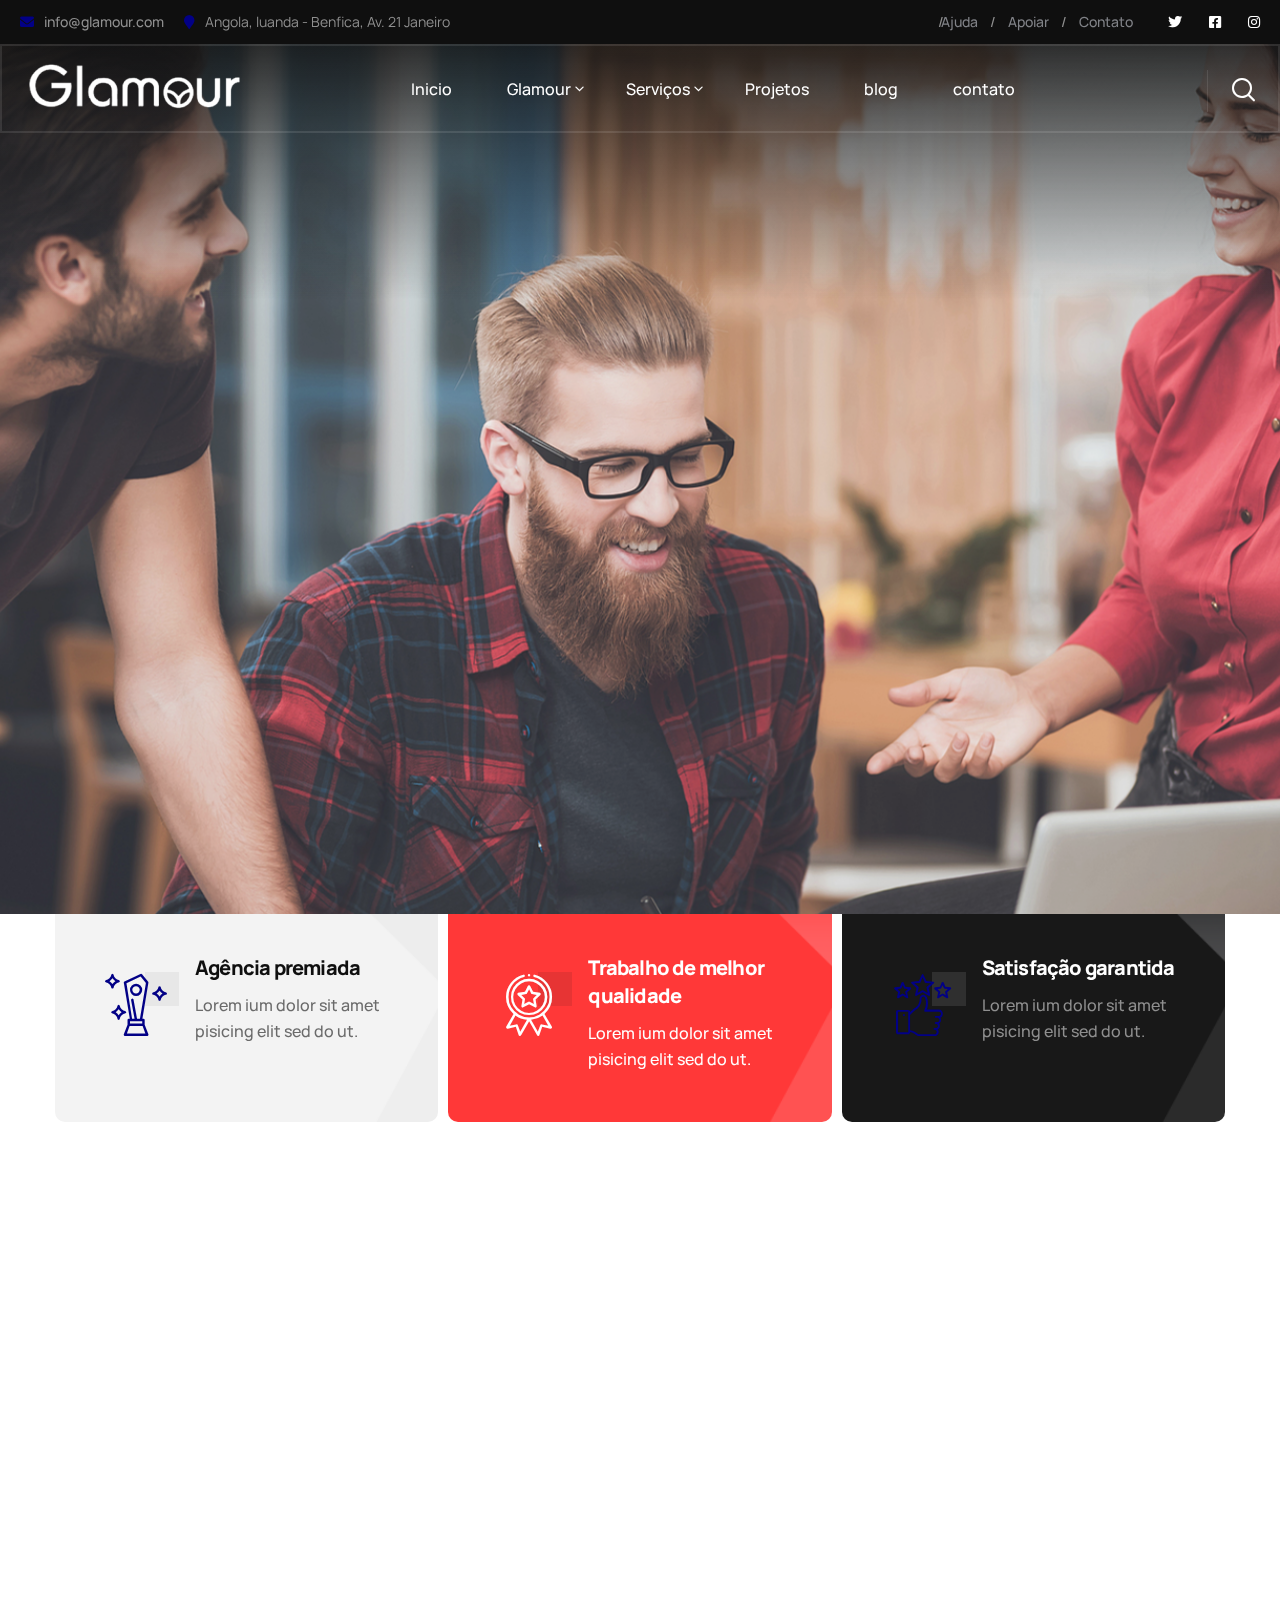
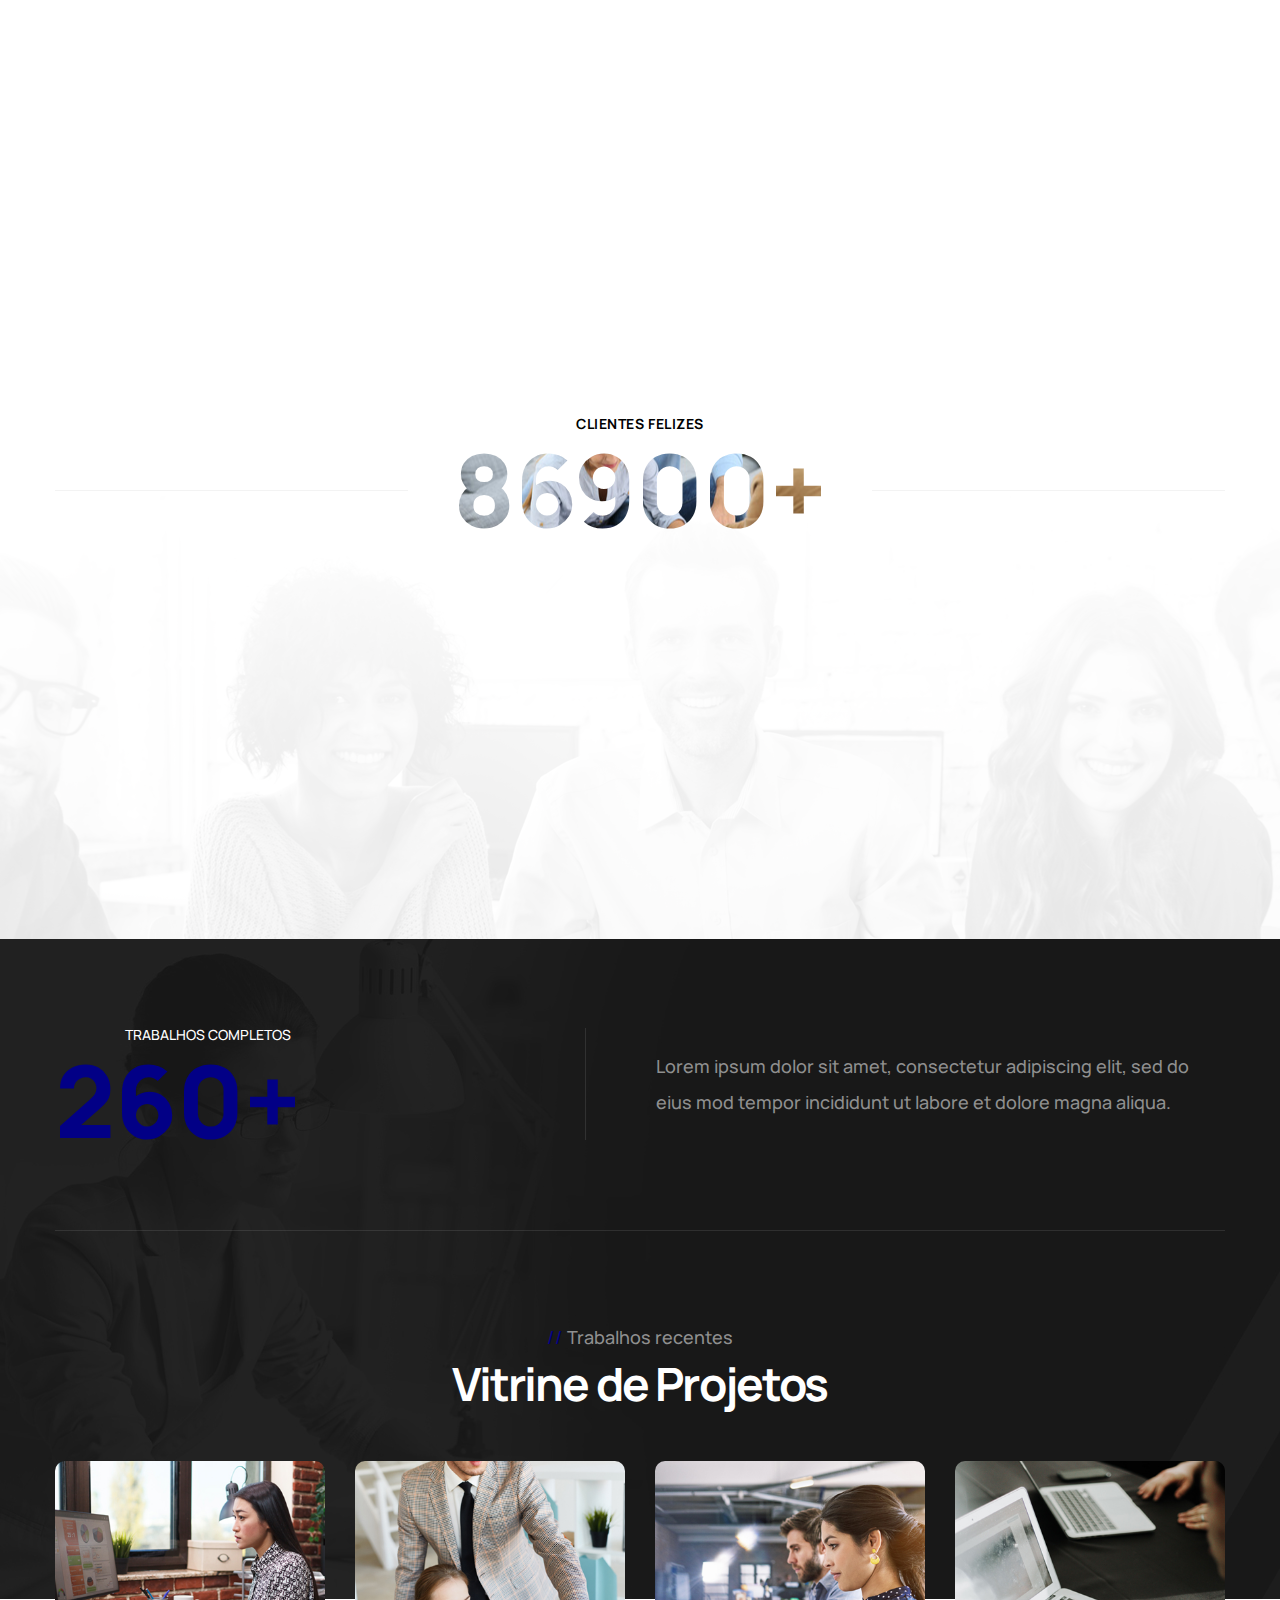
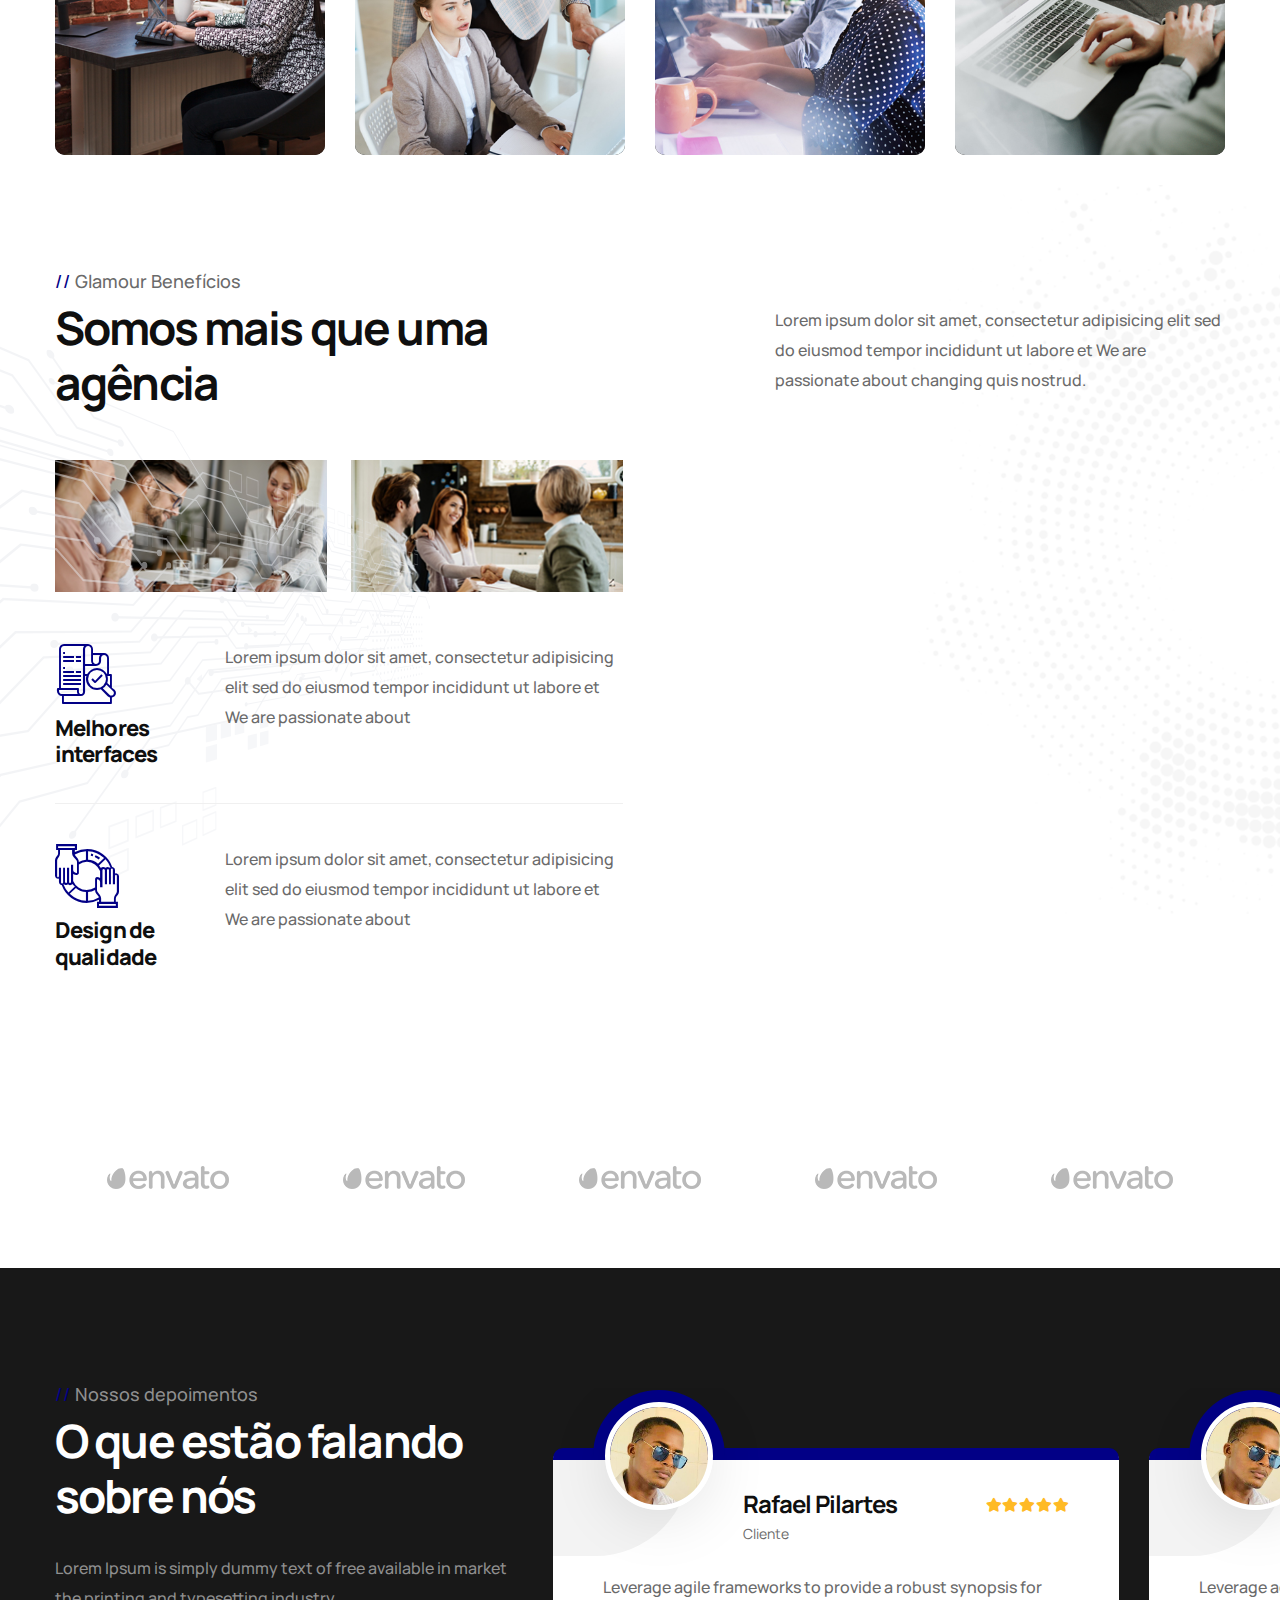
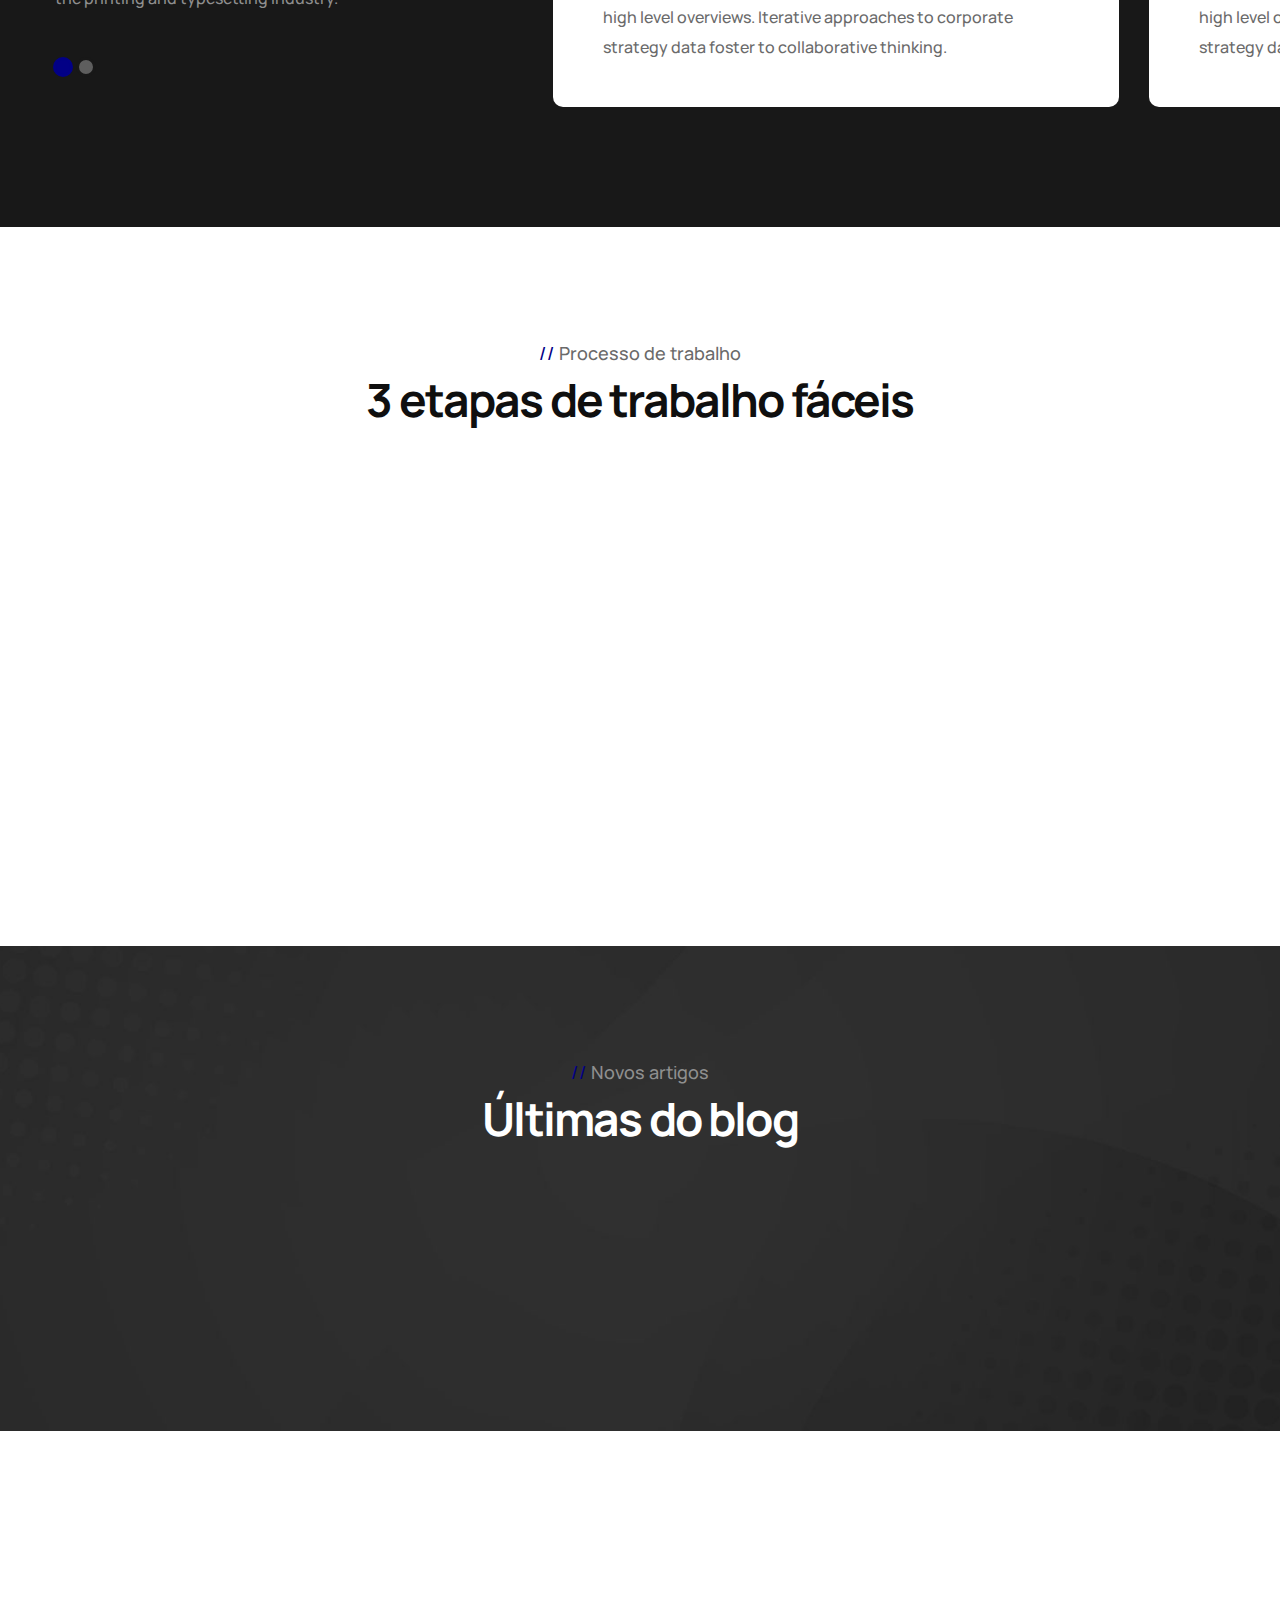
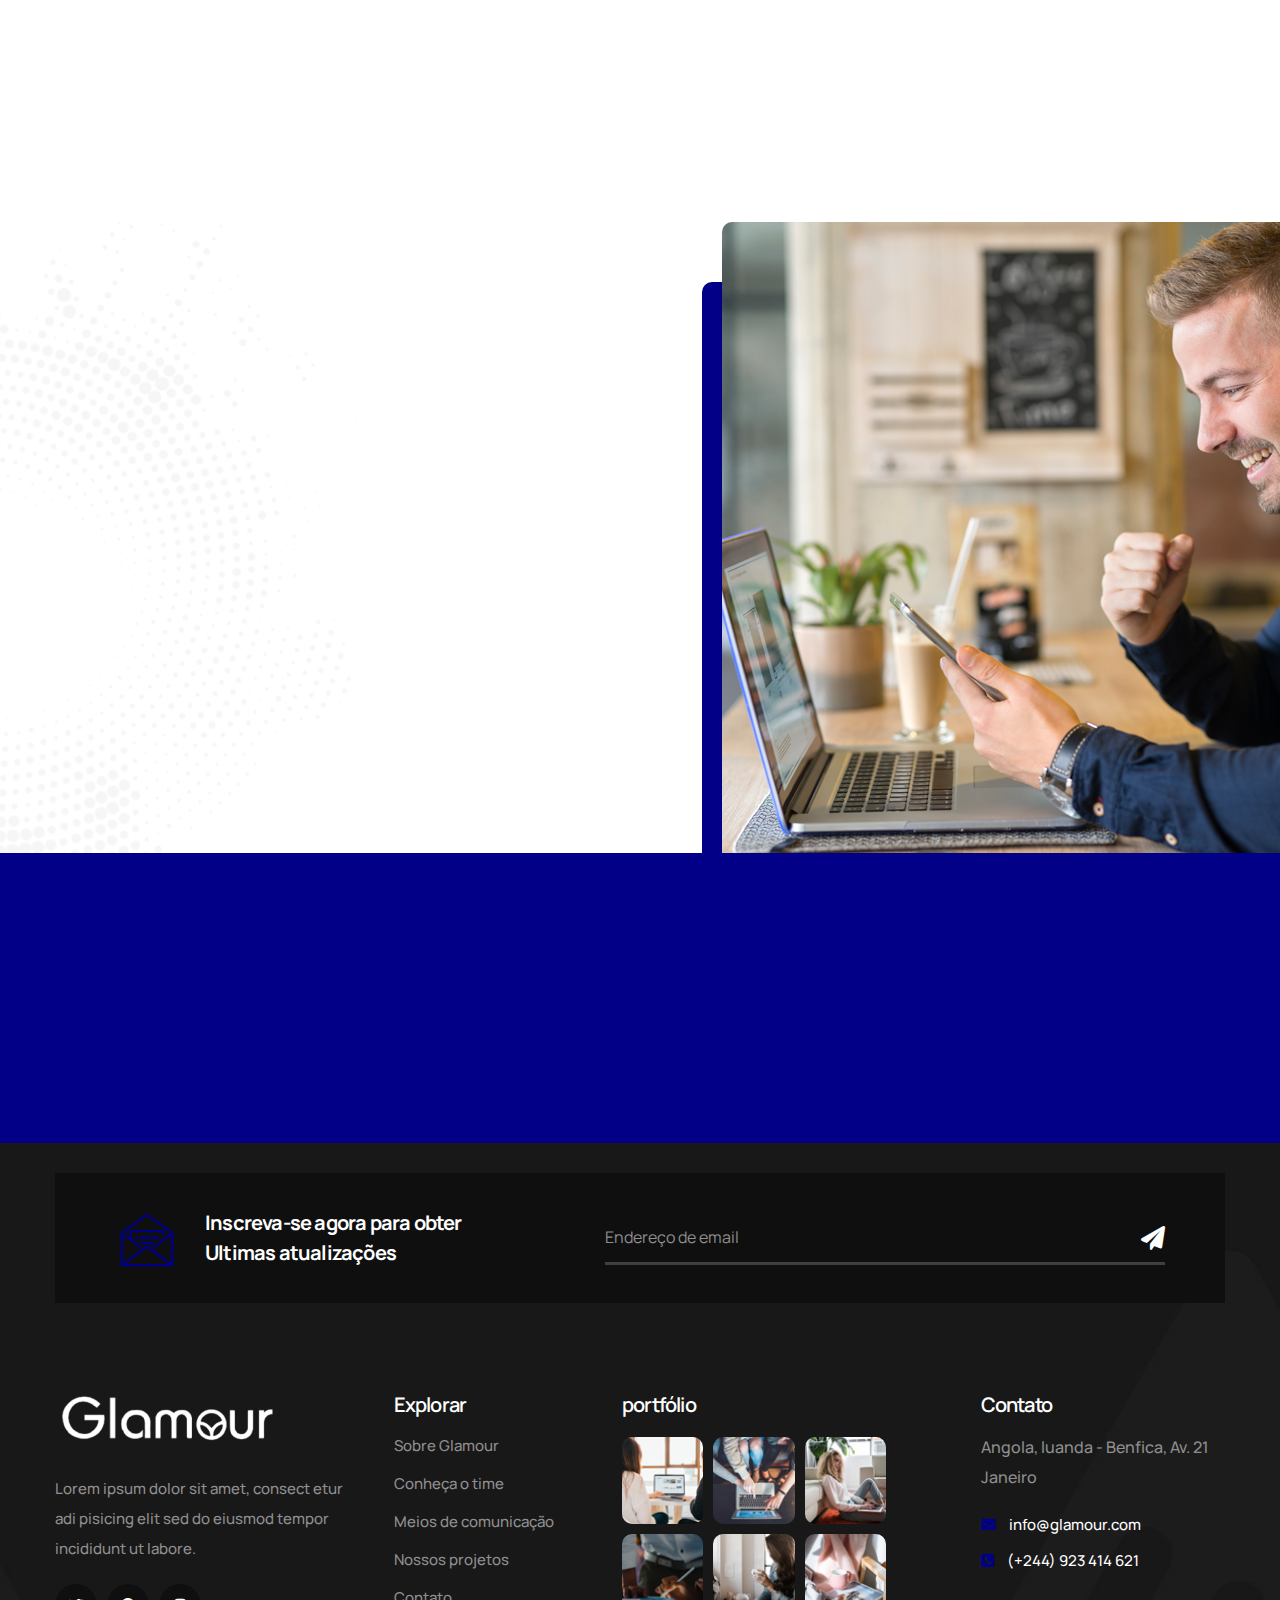
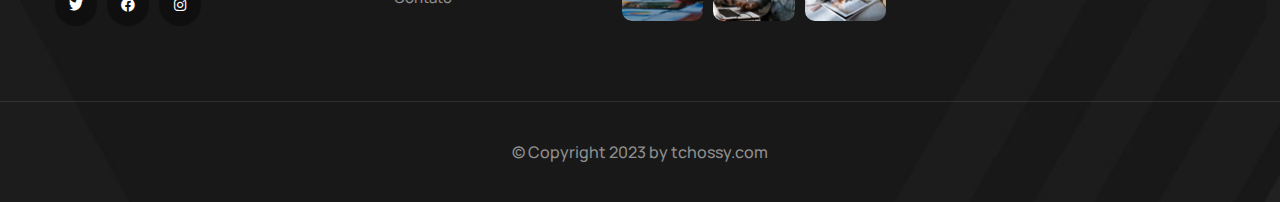
==== index.html @ ac4ac004 "first commit" ====
<!DOCTYPE html>
<html lang="pt-br">
  <head>
    <meta charset="utf-8" />
    <meta name="keywords" content="Glamour, Tchossy, Tchossy Solution" />
    <meta name="description" content="Glamour Comercial" />
    <meta name="author" content="https://www.tchossy.com/" />
    <title>Glamour</title>
    <!-- Stylesheets -->
    <link href="css/bootstrap.min.css" rel="stylesheet" />
    <link
      href="plugins/revolution/css/settings.css"
      rel="stylesheet"
      type="text/css"
    />
    <!-- REVOLUTION SETTINGS STYLES -->
    <link
      href="plugins/revolution/css/layers.css"
      rel="stylesheet"
      type="text/css"
    />
    <!-- REVOLUTION LAYERS STYLES -->
    <link
      href="plugins/revolution/css/navigation.css"
      rel="stylesheet"
      type="text/css"
    />
    <!-- REVOLUTION NAVIGATION STYLES -->

    <link href="css/style.css" rel="stylesheet" />
    <link href="css/responsive.css" rel="stylesheet" />

    <link rel="shortcut icon" href="images/favicon.png" type="image/x-icon" />
    <link rel="icon" href="images/favicon.png" type="image/x-icon" />

    <!-- Responsive -->
    <meta http-equiv="X-UA-Compatible" content="IE=edge" />
    <meta
      name="viewport"
      content="width=device-width, initial-scale=1.0, maximum-scale=1.0, user-scalable=0"
    />
  </head>

  <body>
    <div class="page-wrapper">
      <!-- Preloader -->
      <div class="preloader"></div>

      <!-- Main Header-->
      <header class="main-header header-style-one">
        <!-- Header Top -->
        <div class="header-top">
          <div class="inner-container">
            <div class="top-left">
              <!-- Info List -->
              <ul class="list-style-one">
                <li>
                  <i class="fa fa-envelope"></i>
                  <a href="mailto:info@glamour.com">info@glamour.com</a>
                </li>
                <li>
                  <i class="fa fa-map-marker"></i> Angola, luanda - Benfica, Av.
                  21 Janeiro
                </li>
              </ul>
            </div>

            <div class="top-right">
              <ul class="useful-links">
                <li><a href="#">Ajuda</a></li>
                <li><a href="#">Apoiar</a></li>
                <li><a href="#">Contato</a></li>
              </ul>
              <ul class="social-icon-one">
                <li>
                  <a href="#"><span class="fab fa-twitter"></span></a>
                </li>
                <li>
                  <a href="#"><span class="fab fa-facebook-square"></span></a>
                </li>
                <li>
                  <a href="#"><span class="fab fa-instagram"></span></a>
                </li>
              </ul>
            </div>
          </div>
        </div>
        <!-- Header Top -->

        <div class="header-lower">
          <div class="container-fluid">
            <!-- Main box -->
            <div class="main-box">
              <div class="logo-box">
                <div class="logo">
                  <a href="index.html"
                    ><img src="images/logo.png" alt="" title="Tronis"
                  /></a>
                </div>
              </div>

              <!--Nav Box-->
              <div class="nav-outer">
                <nav class="nav main-menu">
                  <ul class="navigation">
                    <li><a href="index.html">Inicio</a></li>

                    <!-- Glamour -->
                    <li class="dropdown">
                      <a href="#">Glamour</a>
                      <ul>
                        <li><a href="about.html">Sobre</a></li>
                        <li><a href="faq.html">FAQ</a></li>
                      </ul>
                    </li>

                    <!-- Services -->
                    <li class="dropdown">
                      <a href="#">Serviços</a>
                      <ul>
                        <li><a href="page-services.html">Design Gráfico</a></li>
                        <li>
                          <a href="page-services.html">Gestão de Redes</a>
                        </li>
                        <li><a href="page-services.html">Marketing</a></li>
                        <li><a href="page-services.html">Comunicação</a></li>
                      </ul>
                    </li>
                    <li><a href="projects.html">Projetos</a></li>

                    <li><a href="news.html">blog</a></li>

                    <li><a href="contact.html">contato</a></li>
                  </ul>
                </nav>

                <!-- Main Menu End-->
              </div>

              <div class="outer-box">
                <div class="ui-btn-outer">
                  <button class="ui-btn ui-btn search-btn">
                    <span class="icon lnr lnr-icon-search"></span>
                  </button>
                </div>

                <a href="tel:+244923414621" class="info-btn">
                  <i class="icon fa fa-phone"></i>
                  <small>Ligue a qualquer hora</small>( +244 ) 923 414 621
                </a>

                <!-- Mobile Nav toggler -->
                <div class="mobile-nav-toggler">
                  <span class="icon lnr-icon-bars"></span>
                </div>
              </div>
            </div>
          </div>
        </div>

        <!-- Mobile Menu  -->
        <div class="mobile-menu">
          <div class="menu-backdrop"></div>

          <!--Here Menu Will Come Automatically Via Javascript / Same Menu as in Header-->
          <nav class="menu-box">
            <div class="upper-box">
              <div class="nav-logo">
                <a href="index.html"
                  ><img src="images/logo.png" alt="" title=""
                /></a>
              </div>
              <div class="close-btn"><i class="icon fa fa-times"></i></div>
            </div>

            <ul class="navigation clearfix">
              <!--Keep This Empty / Menu will come through Javascript-->
            </ul>
            <ul class="contact-list-one">
              <li>
                <!-- Contact Info Box -->
                <div class="contact-info-box">
                  <i class="icon lnr-icon-phone-handset"></i>
                  <span class="title">Ligue agora</span>
                  <a href="tel:+244923414621"> (+244) 923 414 621</a>
                </div>
              </li>
              <li>
                <!-- Contact Info Box -->
                <div class="contact-info-box">
                  <span class="icon lnr-icon-envelope1"></span>
                  <span class="title">Enviar email</span>
                  <a href="mailto:help@glamour.com">help@glamour.com</a>
                </div>
              </li>
              <li>
                <!-- Contact Info Box -->
                <div class="contact-info-box">
                  <span class="icon lnr-icon-clock"></span>
                  <span class="title">Enviar email</span>
                  seg - Sentado 8:00 - 6:30, Domingo - FECHADO
                </div>
              </li>
            </ul>

            <ul class="social-links">
              <li>
                <a href="#"><i class="fab fa-twitter"></i></a>
              </li>
              <li>
                <a href="#"><i class="fab fa-facebook-f"></i></a>
              </li>
              <li>
                <a href="#"><i class="fab fa-instagram"></i></a>
              </li>
            </ul>
          </nav>
        </div>
        <!-- End Mobile Menu -->

        <!-- Header Search -->
        <div class="search-popup">
          <span class="search-back-drop"></span>
          <button class="close-search">
            <span class="fa fa-times"></span>
          </button>

          <div class="search-inner">
            <form method="post" action="blog-showcase.html">
              <div class="form-group">
                <input
                  type="search"
                  name="search-field"
                  value=""
                  placeholder="Search..."
                  required=""
                />
                <button type="submit"><i class="fa fa-search"></i></button>
              </div>
            </form>
          </div>
        </div>
        <!-- End Header Search -->

        <!-- Sticky Header  -->
        <div class="sticky-header">
          <div class="auto-container">
            <div class="inner-container">
              <!--Logo-->
              <div class="logo">
                <a href="index.html" title=""
                  ><img src="images/logo-2.png" alt="" title=""
                /></a>
              </div>

              <!--Right Col-->
              <div class="nav-outer">
                <!-- Main Menu -->
                <nav class="main-menu">
                  <div class="navbar-collapse show collapse clearfix">
                    <ul class="navigation clearfix">
                      <!--Keep This Empty / Menu will come through Javascript-->
                    </ul>
                  </div>
                </nav>
                <!-- Main Menu End-->

                <!--Mobile Navigation Toggler-->
                <div class="mobile-nav-toggler">
                  <span class="icon lnr-icon-bars"></span>
                </div>
              </div>
            </div>
          </div>
        </div>
        <!-- End Sticky Menu -->
      </header>
      <!--End Main Header -->

      <!--Main Slider-->
      <section class="main-slider">
        <div
          class="rev_slider_wrapper fullwidthbanner-container"
          id="rev_slider_one_wrapper"
          data-source="gallery"
        >
          <div
            class="rev_slider fullwidthabanner"
            id="rev_slider_one"
            data-version="5.4.1"
          >
            <ul>
              <!-- Slide 1 -->
              <li data-index="rs-1" data-transition="zoomout">
                <!-- MAIN IMAGE -->
                <img
                  src="images/main-slider/1.jpg"
                  alt=""
                  class="rev-slidebg"
                />

                <div
                  class="tp-caption"
                  data-paddingbottom="[15,15,15,15]"
                  data-paddingleft="[15,15,15,15]"
                  data-paddingright="[15,15,15,15]"
                  data-paddingtop="[0,0,0,0]"
                  data-responsive_offset="on"
                  data-type="text"
                  data-height="none"
                  data-width="['750','750','750','650']"
                  data-whitespace="normal"
                  data-hoffset="['0','0','0','0']"
                  data-voffset="['20','20','0','0']"
                  data-x="['left','left','left','left']"
                  data-y="['middle','middle','middle','middle']"
                  data-textalign="['top','top','top','top']"
                  data-frames='[{"delay":1000,"speed":1500,"frame":"0","from":"y:[-100%];z:0;rX:0deg;rY:0;rZ:0;sX:1;sY:1;skX:0;skY:0;","mask":"x:0px;y:0px;s:inherit;e:inherit;","to":"o:1;","ease":"Power3.easeInOut"},{"delay":"wait","speed":300,"frame":"999","to":"auto:auto;","ease":"Power3.easeInOut"}]'
                >
                  <h1>Agência de design</h1>
                </div>

                <div
                  class="tp-caption"
                  data-paddingbottom="[0,0,0,0]"
                  data-paddingleft="[15,15,15,15]"
                  data-paddingright="[15,15,15,15]"
                  data-paddingtop="[0,0,0,0]"
                  data-responsive_offset="on"
                  data-type="text"
                  data-height="none"
                  data-width="['700','750','700','450']"
                  data-whitespace="normal"
                  data-hoffset="['0','0','0','0']"
                  data-voffset="['215','215','215','215']"
                  data-x="['left','left','left','left']"
                  data-y="['middle','middle','middle','middle']"
                  data-textalign="['top','top','top','top']"
                  data-frames='[{"delay":1000,"speed":1500,"frame":"0","from":"y:[-100%];z:0;rX:0deg;rY:0;rZ:0;sX:1;sY:1;skX:0;skY:0;","mask":"x:0px;y:0px;s:inherit;e:inherit;","to":"o:1;","ease":"Power3.easeInOut"},{"delay":"wait","speed":300,"frame":"999","to":"auto:auto;","ease":"Power3.easeInOut"}]'
                >
                  <a
                    href="page-about.html"
                    class="theme-btn btn-style-one bg-theme-color2"
                    ><span class="btn-title">Explorar agora</span></a
                  >
                </div>
              </li>
              <!-- Slide 2 -->
              <li data-index="rs-2" data-transition="zoomout">
                <!-- MAIN IMAGE -->
                <img
                  src="images/main-slider/2.jpg"
                  alt=""
                  class="rev-slidebg"
                />

                <div
                  class="tp-caption"
                  data-paddingbottom="[15,15,15,15]"
                  data-paddingleft="[15,15,15,15]"
                  data-paddingright="[15,15,15,15]"
                  data-paddingtop="[0,0,0,0]"
                  data-responsive_offset="on"
                  data-type="text"
                  data-height="none"
                  data-width="['750','750','750','650']"
                  data-whitespace="normal"
                  data-hoffset="['0','0','0','0']"
                  data-voffset="['20','20','0','0']"
                  data-x="['left','left','left','left']"
                  data-y="['middle','middle','middle','middle']"
                  data-textalign="['top','top','top','top']"
                  data-frames='[{"delay":1000,"speed":1500,"frame":"0","from":"y:[-100%];z:0;rX:0deg;rY:0;rZ:0;sX:1;sY:1;skX:0;skY:0;","mask":"x:0px;y:0px;s:inherit;e:inherit;","to":"o:1;","ease":"Power3.easeInOut"},{"delay":"wait","speed":300,"frame":"999","to":"auto:auto;","ease":"Power3.easeInOut"}]'
                >
                  <h1>Agência de design</h1>
                </div>

                <div
                  class="tp-caption"
                  data-paddingbottom="[0,0,0,0]"
                  data-paddingleft="[15,15,15,15]"
                  data-paddingright="[15,15,15,15]"
                  data-paddingtop="[0,0,0,0]"
                  data-responsive_offset="on"
                  data-type="text"
                  data-height="none"
                  data-width="['700','750','700','450']"
                  data-whitespace="normal"
                  data-hoffset="['0','0','0','0']"
                  data-voffset="['215','215','215','215']"
                  data-x="['left','left','left','left']"
                  data-y="['middle','middle','middle','middle']"
                  data-textalign="['top','top','top','top']"
                  data-frames='[{"delay":1000,"speed":1500,"frame":"0","from":"y:[-100%];z:0;rX:0deg;rY:0;rZ:0;sX:1;sY:1;skX:0;skY:0;","mask":"x:0px;y:0px;s:inherit;e:inherit;","to":"o:1;","ease":"Power3.easeInOut"},{"delay":"wait","speed":300,"frame":"999","to":"auto:auto;","ease":"Power3.easeInOut"}]'
                >
                  <a
                    href="page-about.html"
                    class="theme-btn btn-style-one bg-theme-color2"
                    ><span class="btn-title">Explorar agora</span></a
                  >
                </div>
              </li>
            </ul>
          </div>
        </div>
      </section>
      <!-- End Main Slider-->

      <!-- Features Section -->
      <section class="features-section-two">
        <div class="auto-container">
          <div class="outer-box">
            <div class="row">
              <!-- Feature Block Two -->
              <div class="feature-block-two col-lg-4 col-md-12 col-sm-12">
                <div class="inner-box overlay-anim">
                  <div class="content">
                    <span class="icon"><i class="flaticon-trophy"></i></span>
                    <h6 class="title">Agência premiada</h6>
                    <div class="text">
                      Lorem ium dolor sit amet pisicing elit sed do ut.
                    </div>
                  </div>
                </div>
              </div>

              <!-- Feature Block Two -->
              <div class="feature-block-two col-lg-4 col-md-12 col-sm-12">
                <div class="inner-box overlay-anim">
                  <div class="content">
                    <span class="icon"><i class="flaticon-medal"></i></span>
                    <h6 class="title">Trabalho de melhor qualidade</h6>
                    <div class="text">
                      Lorem ium dolor sit amet pisicing elit sed do ut.
                    </div>
                  </div>
                </div>
              </div>

              <!-- Feature Block Two -->
              <div class="feature-block-two col-lg-4 col-md-12 col-sm-12">
                <div class="inner-box overlay-anim">
                  <div class="content">
                    <span class="icon"
                      ><i class="flaticon-satisfaction"></i
                    ></span>
                    <h6 class="title">Satisfação garantida</h6>
                    <div class="text">
                      Lorem ium dolor sit amet pisicing elit sed do ut.
                    </div>
                  </div>
                </div>
              </div>
            </div>
          </div>
        </div>
      </section>
      <!-- End Offer Section -->

      <!-- About Section Two -->
      <section class="about-section-two">
        <div class="auto-container">
          <div class="row">
            <div
              class="content-column col-xl-6 col-lg-7 col-md-12 col-sm-12 order-2 wow fadeInRight"
              data-wow-delay="600ms"
            >
              <div class="inner-column">
                <div class="float-text">Glamour</div>
                <div class="sec-title">
                  <span class="sub-title">Bem-vindo à Glamour</span>
                  <h2>Designers e desenvolvedores experientes</h2>
                  <div class="text">
                    Lorem ipsum dolor sit amet, consectetur adipisicing elit sed
                    do eiusmod tempor incididunt ut labore et We are passionate
                    about changing the way you think about laundry! dolore magna
                    aliqua. quis nostrud exercitation.
                  </div>
                </div>

                <div class="row">
                  <div class="about-block col-lg-6 col-md-6">
                    <div class="inner-box">
                      <i class="icon flaticon-user-interface"></i>
                      <h6 class="title">Identidade visual</h6>
                      <div class="text">
                        Duis aute irure dolor simply free in voluptate velit.
                      </div>
                    </div>
                  </div>

                  <div class="about-block col-lg-6 col-md-6">
                    <div class="inner-box">
                      <i class="icon flaticon-front-end"></i>
                      <h6 class="title">Design gráfico</h6>
                      <div class="text">
                        Duis aute irure dolor simply free in voluptate velit.
                      </div>
                    </div>
                  </div>
                </div>

                <a href="page-about.html" class="theme-btn btn-style-one"
                  ><span class="btn-title">Explorar agora</span></a
                >
              </div>
            </div>

            <!-- Image Column -->
            <div class="image-column col-xl-6 col-lg-5 col-md-12 col-sm-12">
              <div class="inner-column wow fadeInLeft">
                <figure class="image-1 overlay-anim wow fadeInUp">
                  <img src="images/resource/about-3.jpg" alt="" />
                </figure>
                <figure class="image-2 overlay-anim wow fadeInRight">
                  <img src="images/resource/about-4.jpg" alt="" />
                </figure>
                <div class="experience bounce-y">
                  <div class="inner">
                    <i class="icon flaticon-design"></i>
                    <div class="text">
                      Fundado<br />
                      2013
                    </div>
                  </div>
                </div>
              </div>
            </div>
          </div>
        </div>
      </section>
      <!--Emd About Section Two -->

      <!-- Fun Fact Section -->
      <section
        class="fun-fact-section pt-0"
        style="background-image: url(./images/background/1.png)"
      >
        <div class="auto-container">
          <div class="upper-box">
            <span class="title">Clientes felizes</span>
            <div class="number-outer">
              <div
                class="numbers"
                style="background-image: url(./images/resource/image-1.jpg)"
              >
                86900+
              </div>
            </div>
          </div>

          <div class="fact-counter">
            <div class="row">
              <!-- Counter block-->
              <div
                class="counter-block col-lg-3 col-md-6 col-sm-12 wow fadeInUp"
              >
                <div class="inner">
                  <i class="icon flaticon-campaign"></i>
                  <div class="count-box">
                    <span class="count-text" data-speed="3000" data-stop="960"
                      >0</span
                    >
                  </div>
                  <h6 class="counter-title">Projetos concluídos</h6>
                </div>
              </div>

              <!--Counter block-->
              <div
                class="counter-block col-lg-3 col-md-6 col-sm-12 wow fadeInUp"
                data-wow-delay="300ms"
              >
                <div class="inner">
                  <i class="icon flaticon-reputation"></i>
                  <div class="count-box">
                    <span class="count-text" data-speed="3000" data-stop="32"
                      >0</span
                    >
                  </div>
                  <h6 class="counter-title">clientes ativos</h6>
                </div>
              </div>

              <!--Counter block-->
              <div
                class="counter-block col-lg-3 col-md-6 col-sm-12 wow fadeInUp"
                data-wow-delay="600ms"
              >
                <div class="inner">
                  <i class="icon flaticon-coffee"></i>
                  <div class="count-box">
                    <span class="count-text" data-speed="3000" data-stop="89"
                      >0</span
                    >
                  </div>
                  <h6 class="counter-title">Copos de café</h6>
                </div>
              </div>

              <!--Counter block-->
              <div
                class="counter-block col-lg-3 col-md-6 col-sm-12 wow fadeInUp"
                data-wow-delay="900ms"
              >
                <div class="inner">
                  <i class="icon flaticon-social-campaign"></i>
                  <div class="count-box">
                    <span class="count-text" data-speed="3000" data-stop="763"
                      >0</span
                    >
                  </div>
                  <h6 class="counter-title">Clientes satisfeitos</h6>
                </div>
              </div>
            </div>
          </div>
        </div>
      </section>
      <!-- End Fun Fact Section -->

      <!-- Projects section two-->
      <section class="projects-section-two p-0">
        <div
          class="bg-image"
          style="background-image: url(./images/background/2.jpg)"
        ></div>
        <div class="auto-container">
          <div class="upper-box">
            <div class="counter-column">
              <div class="count-box">
                <span class="title">Trabalhos completos</span>
                <div class="numbers">260+</div>
              </div>
            </div>
            <div class="text-column">
              <div class="text">
                Lorem ipsum dolor sit amet, consectetur adipiscing elit, sed do
                eius mod tempor incididunt ut labore et dolore magna aliqua.
              </div>
            </div>
          </div>

          <div class="sec-title text-center light">
            <span class="sub-title">Trabalhos recentes</span>
            <h2>Vitrine de Projetos</h2>
          </div>

          <div class="carousel-outer">
            <div class="projects-carousel owl-carousel owl-theme">
              <!-- Training Block-->
              <div class="project-block">
                <div class="inner-box">
                  <div class="image-box">
                    <figure class="image">
                      <a href="page-project-details.html"
                        ><img src="images/resource/project-1.jpg" alt=""
                      /></a>
                    </figure>
                    <div class="info-box">
                      <a href="page-project-details.html" class="read-more"
                        ><i class="fa fa-long-arrow-alt-right"></i
                      ></a>
                      <span class="cat">Design gráfico</span>
                      <h6 class="title">
                        <a href="page-project-details.html"
                          >Marketing digital</a
                        >
                      </h6>
                    </div>
                  </div>
                </div>
              </div>

              <!-- Training Block-->
              <div class="project-block">
                <div class="inner-box">
                  <div class="image-box">
                    <figure class="image">
                      <a href="page-project-details.html"
                        ><img src="images/resource/project-2.jpg" alt=""
                      /></a>
                    </figure>
                    <div class="info-box">
                      <a href="page-project-details.html" class="read-more"
                        ><i class="fa fa-long-arrow-alt-right"></i
                      ></a>
                      <span class="cat">Design gráfico</span>
                      <h6 class="title">
                        <a href="page-project-details.html"
                          >Marketing digital</a
                        >
                      </h6>
                    </div>
                  </div>
                </div>
              </div>

              <!-- Training Block-->
              <div class="project-block">
                <div class="inner-box">
                  <div class="image-box">
                    <figure class="image">
                      <a href="page-project-details.html"
                        ><img src="images/resource/project-3.jpg" alt=""
                      /></a>
                    </figure>
                    <div class="info-box">
                      <a href="page-project-details.html" class="read-more"
                        ><i class="fa fa-long-arrow-alt-right"></i
                      ></a>
                      <span class="cat">Design gráfico</span>
                      <h6 class="title">
                        <a href="page-project-details.html"
                          >Marketing digital</a
                        >
                      </h6>
                    </div>
                  </div>
                </div>
              </div>

              <!-- Training Block-->
              <div class="project-block">
                <div class="inner-box">
                  <div class="image-box">
                    <figure class="image">
                      <a href="page-project-details.html"
                        ><img src="images/resource/project-4.jpg" alt=""
                      /></a>
                    </figure>
                    <div class="info-box">
                      <a href="page-project-details.html" class="read-more"
                        ><i class="fa fa-long-arrow-alt-right"></i
                      ></a>
                      <span class="cat">Design gráfico</span>
                      <h6 class="title">
                        <a href="page-project-details.html"
                          >Marketing digital</a
                        >
                      </h6>
                    </div>
                  </div>
                </div>
              </div>
            </div>
          </div>
        </div>
      </section>
      <!-- End Projects Section -->

      <!-- FAQ Section Two -->
      <section class="faqs-section-two">
        <div class="auto-container">
          <div class="sec-title">
            <div class="row">
              <div class="col-lg-6">
                <span class="sub-title">Glamour Benefícios</span>
                <h2>Somos mais que uma <br />agência</h2>
              </div>
              <div class="col-lg-6 d-flex justify-content-end">
                <div class="text">
                  Lorem ipsum dolor sit amet, consectetur adipisicing elit sed
                  do eiusmod tempor incididunt ut labore et We are passionate
                  about changing quis nostrud.
                </div>
              </div>
            </div>
          </div>

          <div class="row">
            <!-- Content Column -->
            <div class="content-column col-lg-6 col-md-12 col-sm-12">
              <div class="inner-column">
                <div class="row">
                  <div class="col-lg-6 col-md-6">
                    <figure class="image overlay-anim">
                      <img src="images/resource/faq-2.jpg" alt="" />
                    </figure>
                  </div>
                  <div class="col-lg-6 col-md-6">
                    <figure class="image overlay-anim">
                      <img src="images/resource/faq-3.jpg" alt="" />
                    </figure>
                  </div>
                </div>

                <!-- Faq Block -->
                <div class="faq-block">
                  <div class="inner-box">
                    <div class="icon-box">
                      <i class="icon flaticon-verification"></i>
                      <h5 class="title">Melhores interfaces</h5>
                    </div>
                    <div class="text">
                      Lorem ipsum dolor sit amet, consectetur adipisicing elit
                      sed do eiusmod tempor incididunt ut labore et We are
                      passionate about
                    </div>
                  </div>
                </div>

                <!-- Faq Block -->
                <div class="faq-block">
                  <div class="inner-box">
                    <div class="icon-box">
                      <i class="icon flaticon-help"></i>
                      <h5 class="title">Design de qualidade</h5>
                    </div>
                    <div class="text">
                      Lorem ipsum dolor sit amet, consectetur adipisicing elit
                      sed do eiusmod tempor incididunt ut labore et We are
                      passionate about
                    </div>
                  </div>
                </div>
              </div>
            </div>

            <!-- FAQ Column -->
            <div class="faq-column col-lg-6 col-md-12 col-sm-12">
              <div class="inner-column">
                <ul class="accordion-box wow fadeInRight">
                  <!--Block-->
                  <li class="accordion block active-block">
                    <div class="acc-btn active">
                      Interdum et maleuada famas ac ante ipsum
                      <div class="icon fa fa-angle-down"></div>
                    </div>
                    <div class="acc-content current">
                      <div class="content">
                        <div class="text">
                          Suspendisse finibus urna mauris, vitae consequat quam
                          vel. Vestibulum leo ligula, vit commodo nisl Sed
                          luctus venenatis pellentesque.
                        </div>
                      </div>
                    </div>
                  </li>

                  <!--Block-->
                  <li class="accordion block">
                    <div class="acc-btn">
                      Maecenas condimentum sollicitudin ligula,
                      <div class="icon fa fa-angle-down"></div>
                    </div>
                    <div class="acc-content">
                      <div class="content">
                        <div class="text">
                          Suspendisse finibus urna mauris, vitae consequat quam
                          vel. Vestibulum leo ligula, vit commodo nisl Sed
                          luctus venenatis pellentesque.
                        </div>
                      </div>
                    </div>
                  </li>

                  <!--Block-->
                  <li class="accordion block">
                    <div class="acc-btn">
                      Duis rhoncus orci ut metus rhoncus
                      <div class="icon fa fa-angle-down"></div>
                    </div>
                    <div class="acc-content">
                      <div class="content">
                        <div class="text">
                          Suspendisse finibus urna mauris, vitae consequat quam
                          vel. Vestibulum leo ligula, vit commodo nisl Sed
                          luctus venenatis pellentesque.
                        </div>
                      </div>
                    </div>
                  </li>

                  <!--Block-->
                  <li class="accordion block">
                    <div class="acc-btn">
                      Maecenas condimentum sollicitudin ligula,
                      <div class="icon fa fa-angle-down"></div>
                    </div>
                    <div class="acc-content">
                      <div class="content">
                        <div class="text">
                          Suspendisse finibus urna mauris, vitae consequat quam
                          vel. Vestibulum leo ligula, vit commodo nisl Sed
                          luctus venenatis pellentesque.
                        </div>
                      </div>
                    </div>
                  </li>
                </ul>
              </div>
            </div>
          </div>
        </div>
      </section>
      <!--End FAQ Section -->

      <!-- Clients Section   -->
      <section class="clients-section">
        <div class="auto-container">
          <!-- Sponsors Outer -->
          <div class="sponsors-outer">
            <!--clients carousel-->
            <ul class="clients-carousel owl-carousel owl-theme">
              <li class="slide-item">
                <a href="#"><img src="images/resource/client.png" alt="" /></a>
              </li>
              <li class="slide-item">
                <a href="#"><img src="images/resource/client.png" alt="" /></a>
              </li>
              <li class="slide-item">
                <a href="#"><img src="images/resource/client.png" alt="" /></a>
              </li>
              <li class="slide-item">
                <a href="#"><img src="images/resource/client.png" alt="" /></a>
              </li>
              <li class="slide-item">
                <a href="#"><img src="images/resource/client.png" alt="" /></a>
              </li>
            </ul>
          </div>
        </div>
      </section>
      <!--End Clients Section -->

      <!-- Testimonial Section -->
      <section class="testimonial-section">
        <div class="bg bg-pattern-5"></div>
        <div class="auto-container">
          <div class="row">
            <div class="title-column col-xl-5 col-lg-4 col-md-12">
              <div class="sec-title light">
                <span class="sub-title">Nossos depoimentos</span>
                <h2>O que estão falando sobre nós</h2>
                <div class="text">
                  Lorem Ipsum is simply dummy text of free available in market
                  the printing and typesetting industry.
                </div>
              </div>
            </div>

            <div class="testimonial-column col-xl-7 col-lg-8 col-md-12">
              <div class="carousel-outer">
                <div class="testimonial-carousel owl-carousel owl-theme">
                  <!-- Testimonial Block -->
                  <div class="testimonial-block">
                    <div class="inner-box">
                      <div class="image-box">
                        <figure class="image">
                          <img src="images/resource/testi-1.jpg" alt="" />
                        </figure>
                        <div class="info-box">
                          <h4 class="name">Rafael Pilartes</h4>
                          <span class="designation">Cliente</span>
                        </div>
                        <div class="rating">
                          <i class="fa fa-star"></i><i class="fa fa-star"></i
                          ><i class="fa fa-star"></i><i class="fa fa-star"></i
                          ><i class="fa fa-star"></i>
                        </div>
                      </div>
                      <div class="text">
                        Leverage agile frameworks to provide a robust synopsis
                        for high level overviews. Iterative approaches to
                        corporate strategy data foster to collaborative
                        thinking.
                      </div>
                    </div>
                  </div>

                  <!-- Testimonial Block -->
                  <div class="testimonial-block">
                    <div class="inner-box">
                      <div class="image-box">
                        <figure class="image">
                          <img src="images/resource/testi-1.jpg" alt="" />
                        </figure>
                        <div class="info-box">
                          <h4 class="name">Rafael Pilartes</h4>
                          <span class="designation">Cliente</span>
                        </div>
                        <div class="rating">
                          <i class="fa fa-star"></i><i class="fa fa-star"></i
                          ><i class="fa fa-star"></i><i class="fa fa-star"></i
                          ><i class="fa fa-star"></i>
                        </div>
                      </div>
                      <div class="text">
                        Leverage agile frameworks to provide a robust synopsis
                        for high level overviews. Iterative approaches to
                        corporate strategy data foster to collaborative
                        thinking.
                      </div>
                    </div>
                  </div>

                  <!-- Testimonial Block -->
                  <div class="testimonial-block">
                    <div class="inner-box">
                      <div class="image-box">
                        <figure class="image">
                          <img src="images/resource/testi-1.jpg" alt="" />
                        </figure>
                        <div class="info-box">
                          <h4 class="name">Rafael Pilartes</h4>
                          <span class="designation">Cliente</span>
                        </div>
                        <div class="rating">
                          <i class="fa fa-star"></i><i class="fa fa-star"></i
                          ><i class="fa fa-star"></i><i class="fa fa-star"></i
                          ><i class="fa fa-star"></i>
                        </div>
                      </div>
                      <div class="text">
                        Leverage agile frameworks to provide a robust synopsis
                        for high level overviews. Iterative approachesto
                        corporate strategy data foster to collaborative
                        thinking.
                      </div>
                    </div>
                  </div>

                  <!-- Testimonial Block -->
                  <div class="testimonial-block">
                    <div class="inner-box">
                      <div class="image-box">
                        <figure class="image">
                          <img src="images/resource/testi-1.jpg" alt="" />
                        </figure>
                        <div class="info-box">
                          <h4 class="name">Rafael Pilartes</h4>
                          <span class="designation">Cliente</span>
                        </div>
                        <div class="rating">
                          <i class="fa fa-star"></i><i class="fa fa-star"></i
                          ><i class="fa fa-star"></i><i class="fa fa-star"></i
                          ><i class="fa fa-star"></i>
                        </div>
                      </div>
                      <div class="text">
                        Leverage agile frameworks to provide a robust synopsis
                        for high level overviews. Iterative approaches to
                        corporate strategy data foster to collaborative
                        thinking.
                      </div>
                    </div>
                  </div>
                </div>
              </div>
            </div>
          </div>
        </div>
      </section>
      <!-- End Testimonial Section -->

      <!-- Process Section -->
      <section class="process-section">
        <div class="auto-container">
          <div class="sec-title text-center">
            <span class="sub-title">Processo de trabalho</span>
            <h2>3 etapas de trabalho fáceis</h2>
          </div>

          <div class="row">
            <!-- Process block -->
            <div class="process-block col-lg-4 col-md-6 col-sm-12 wow fadeInUp">
              <div class="inner-box">
                <div class="icon-box">
                  <span class="count">01</span>
                  <i class="icon flaticon-concept"></i>
                </div>
                <h6 class="title">Recolha de dados</h6>
                <div class="text">
                  Lorem ipsum dolor sit amet, coned sectetur notte elit sed do.
                </div>
              </div>
            </div>

            <!-- Process block -->
            <div
              class="process-block col-lg-4 col-md-6 col-sm-12 wow fadeInUp"
              data-wow-delay="400ms"
            >
              <div class="inner-box">
                <div class="icon-box">
                  <span class="count">02</span>
                  <i class="icon flaticon-programmer"></i>
                </div>
                <h6 class="title">Desenvolvimento do projeto</h6>
                <div class="text">
                  Lorem ipsum dolor sit amet, coned sectetur notte elit sed do.
                </div>
              </div>
            </div>

            <!-- Process block Two  -->
            <div
              class="process-block col-lg-4 col-md-6 col-sm-12 wow fadeInUp"
              data-wow-delay="800ms"
            >
              <div class="inner-box">
                <div class="icon-box">
                  <span class="count">03</span>
                  <i class="icon flaticon-access"></i>
                </div>
                <h6 class="title">Lançar o projeto</h6>
                <div class="text">
                  Lorem ipsum dolor sit amet, coned sectetur notte elit sed do.
                </div>
              </div>
            </div>
          </div>
        </div>
      </section>
      <!-- End Process Section -->

      <!-- News Section -->
      <section class="news-section">
        <div class="bg bg-pattern-19"></div>
        <div class="auto-container">
          <div class="sec-title text-center light">
            <span class="sub-title">Novos artigos</span>
            <h2>Últimas do blog</h2>
          </div>

          <div class="row">
            <!-- News Block -->
            <div class="news-block col-lg-4 col-md-6 col-sm-12 wow fadeInUp">
              <div class="inner-box">
                <div class="image-box">
                  <figure class="image">
                    <a href="news-details.html"
                      ><img src="images/resource/news-1.jpg" alt=""
                    /></a>
                  </figure>
                </div>
                <div class="content-box">
                  <span class="date">20 Fev, 2023</span>
                  <span class="post-info"
                    ><i class="fa fa-user-circle"></i> por Paulo</span
                  >
                  <h5 class="title">
                    <a href="news-details.html"
                      >Over ride the digital divide with additional</a
                    >
                  </h5>
                  <div class="text">
                    Lorem ipsum dolor sit amet, coned sectetur notte elit sed
                    do.
                  </div>
                  <a href="news-details.html" class="read-more"
                    ><i class="fa fa-long-arrow-alt-right"></i> Ler mais</a
                  >
                </div>
              </div>
            </div>

            <!-- News Block -->
            <div
              class="news-block col-lg-4 col-md-6 col-sm-12 wow fadeInUp"
              data-wow-delay="300ms"
            >
              <div class="inner-box">
                <div class="image-box">
                  <figure class="image">
                    <a href="news-details.html"
                      ><img src="images/resource/news-2.jpg" alt=""
                    /></a>
                  </figure>
                </div>
                <div class="content-box">
                  <span class="date">20 Fev, 2023</span>
                  <span class="post-info"
                    ><i class="fa fa-user-circle"></i> por Paulo</span
                  >
                  <h5 class="title">
                    <a href="news-details.html"
                      >Over ride the digital divide with additional</a
                    >
                  </h5>
                  <div class="text">
                    Lorem ipsum dolor sit amet, coned sectetur notte elit sed
                    do.
                  </div>
                  <a href="news-details.html" class="read-more"
                    ><i class="fa fa-long-arrow-alt-right"></i> Ler mais</a
                  >
                </div>
              </div>
            </div>

            <!-- News Block -->
            <div
              class="news-block col-lg-4 col-md-6 col-sm-12 wow fadeInUp"
              data-wow-delay="600ms"
            >
              <div class="inner-box">
                <div class="image-box">
                  <figure class="image">
                    <a href="news-details.html"
                      ><img src="images/resource/news-3.jpg" alt=""
                    /></a>
                  </figure>
                </div>
                <div class="content-box">
                  <span class="date">20 Fev, 2023</span>
                  <span class="post-info"
                    ><i class="fa fa-user-circle"></i> por Paulo</span
                  >
                  <h5 class="title">
                    <a href="news-details.html"
                      >Over ride the digital divide with additional</a
                    >
                  </h5>
                  <div class="text">
                    Lorem ipsum dolor sit amet, coned sectetur notte elit sed
                    do.
                  </div>
                  <a href="news-details.html" class="read-more"
                    ><i class="fa fa-long-arrow-alt-right"></i> Ler mais</a
                  >
                </div>
              </div>
            </div>
          </div>
        </div>
      </section>
      <!--End News Section -->

      <!-- Contact Section -->
      <section class="contact-section pt-0 pb-0">
        <div class="auto-container">
          <div class="row">
            <!-- Form Column -->
            <div class="form-column col-lg-6 col-md-12 col-sm-12">
              <div class="inner-column">
                <!-- Contact Form -->
                <div class="contact-form wow fadeInLeft">
                  <div class="sec-title">
                    <span class="sub-title">Contate agora</span>
                    <h2>Entre em contato conosco</h2>
                  </div>

                  <!--Contact Form-->
                  <form method="post" action="get" id="contact-form">
                    <div class="row">
                      <div class="form-group col-lg-6 col-md-12 col-sm-12">
                        <input
                          type="text"
                          name="full_name"
                          placeholder="Seu nome"
                          required
                        />
                      </div>

                      <div class="form-group col-lg-6 col-md-12 col-sm-12">
                        <input
                          type="email"
                          name="Email"
                          placeholder="Endereço de email"
                          required
                        />
                      </div>

                      <div class="form-group col-lg-6 col-md-12 col-sm-12">
                        <input
                          type="text"
                          name="Phone"
                          placeholder="Telefone"
                          required
                        />
                      </div>

                      <div class="form-group col-lg-6 col-md-12 col-sm-12">
                        <input
                          type="text"
                          name="subject"
                          placeholder="Assunto"
                          required
                        />
                      </div>

                      <div class="form-group col-lg-12">
                        <textarea
                          name="message"
                          placeholder="Escreve uma mensagem"
                          required
                        ></textarea>
                      </div>

                      <div class="form-group col-lg-12">
                        <button
                          class="theme-btn btn-style-one"
                          type="submit"
                          name="submit-form"
                        >
                          <span class="btn-title">Enviar mensagem</span>
                        </button>
                      </div>
                    </div>
                  </form>
                </div>
                <!--End Contact Form -->
              </div>
            </div>

            <!-- Image Column -->
            <div class="image-column col-lg-6 col-md-12">
              <div class="inner-column">
                <figure class="image">
                  <img src="images/resource/contact.jpg" alt="" />
                </figure>
              </div>
            </div>
          </div>
        </div>
      </section>
      <!-- End Contact Info Section -->

      <!-- Call To Action -->
      <section class="call-to-action">
        <div class="bg bg-pattern-8"></div>
        <div class="auto-container">
          <div class="outer-box wow fadeIn">
            <div class="title-box">
              <h2 class="title">
                Procurando as melhores soluções de design <br />grafica?
              </h2>
            </div>
            <div class="btn-box">
              <a href="page-contact.html" class="theme-btn btn-style-one light"
                ><span class="btn-title">Contate-nos</span></a
              >
            </div>
          </div>
        </div>
      </section>
      <!--End Call To Action -->

      <!-- Main Footer -->
      <footer class="main-footer">
        <div class="bg bg-pattern-9"></div>
        <div class="auto-container">
          <div class="subscribe-form">
            <div class="title-column">
              <h5 class="title">
                <i class="icon flaticon-open-envelope"></i> Inscreva-se agora
                para obter <br />Ultimas atualizações
              </h5>
            </div>
            <div class="form-column">
              <form method="post" action="#">
                <div class="form-group">
                  <input
                    type="email"
                    name="email"
                    class="email"
                    value=""
                    placeholder="Endereço de email"
                    required=""
                  />
                  <button type="button" class="theme-btn">
                    <i class="fa fa-paper-plane"></i>
                  </button>
                </div>
              </form>
            </div>
          </div>
        </div>

        <!--Widgets Section-->
        <div class="widgets-section">
          <div class="auto-container">
            <div class="row">
              <!--Footer Column-->
              <div class="footer-column col-xl-3 col-lg-12 col-md-12">
                <div class="footer-widget about-widget">
                  <div class="logo">
                    <a href="index.html"
                      ><img src="images/logo.png" alt=""
                    /></a>
                  </div>
                  <div class="text">
                    Lorem ipsum dolor sit amet, consect etur adi pisicing elit
                    sed do eiusmod tempor incididunt ut labore.
                  </div>
                  <ul class="social-icon-two">
                    <li>
                      <a href="#"><i class="fab fa-twitter"></i></a>
                    </li>
                    <li>
                      <a href="#"><i class="fab fa-facebook"></i></a>
                    </li>
                    <li>
                      <a href="#"><i class="fab fa-instagram"></i></a>
                    </li>
                  </ul>
                </div>
              </div>

              <!--Footer Column-->
              <div class="footer-column col-xl-3 col-lg-4 col-md-4">
                <div class="footer-widget links-widget">
                  <h6 class="widget-title">Explorar</h6>
                  <ul class="user-links">
                    <li><a href="#">Sobre Glamour</a></li>
                    <li><a href="#">Conheça o time</a></li>
                    <li><a href="#">Meios de comunicação</a></li>
                    <li><a href="#">Nossos projetos</a></li>
                    <li><a href="#">Contato</a></li>
                  </ul>
                </div>
              </div>

              <!--Footer Column-->
              <div class="footer-column col-xl-3 col-lg-4 col-md-4 col-sm-8">
                <div class="footer-widget gallery-widget">
                  <h6 class="widget-title">portfólio</h6>
                  <div class="widget-content">
                    <div class="outer clearfix">
                      <figure class="image">
                        <a href="#"
                          ><img
                            src="images/resource/project-thumb-1.jpg"
                            alt=""
                        /></a>
                      </figure>
                      <figure class="image">
                        <a href="#"
                          ><img
                            src="images/resource/project-thumb-2.jpg"
                            alt=""
                        /></a>
                      </figure>
                      <figure class="image">
                        <a href="#"
                          ><img
                            src="images/resource/project-thumb-3.jpg"
                            alt=""
                        /></a>
                      </figure>
                      <figure class="image">
                        <a href="#"
                          ><img
                            src="images/resource/project-thumb-4.jpg"
                            alt=""
                        /></a>
                      </figure>
                      <figure class="image">
                        <a href="#"
                          ><img
                            src="images/resource/project-thumb-5.jpg"
                            alt=""
                        /></a>
                      </figure>
                      <figure class="image">
                        <a href="#"
                          ><img
                            src="images/resource/project-thumb-6.jpg"
                            alt=""
                        /></a>
                      </figure>
                    </div>
                  </div>
                </div>
              </div>

              <!--Footer Column-->
              <div class="footer-column col-xl-3 col-lg-4 col-md-4">
                <div class="footer-widget contacts-widget">
                  <h6 class="widget-title">Contato</h6>
                  <div class="text">
                    Angola, luanda - Benfica, Av. 21 Janeiro
                  </div>
                  <ul class="contact-info">
                    <li>
                      <i class="fa fa-envelope"></i>
                      <a href="mailto:info@potisen.com">info@glamour.com</a
                      ><br />
                    </li>
                    <li>
                      <i class="fa fa-phone-square"></i>
                      <a href="tel:+244923414621"> (+244) 923 414 621</a><br />
                    </li>
                  </ul>
                </div>
              </div>
            </div>
          </div>
        </div>

        <!--Footer Bottom-->
        <div class="footer-bottom">
          <div class="auto-container">
            <div class="inner-container">
              <div class="copyright-text">
                &copy; Copyright 2023 by
                <a href="https://tchossy.com">tchossy.com</a>
              </div>
            </div>
          </div>
        </div>
      </footer>
      <!--End Main Footer -->
    </div>
    <!-- End Page Wrapper -->

    <!-- Scroll To Top -->
    <div class="scroll-to-top scroll-to-target" data-target="html">
      <span class="fa fa-angle-up"></span>
    </div>

    <script src="js/jquery.js"></script>
    <script src="js/popper.min.js"></script>
    <!--Revolution Slider-->
    <script src="plugins/revolution/js/jquery.themepunch.revolution.min.js"></script>
    <script src="plugins/revolution/js/jquery.themepunch.tools.min.js"></script>
    <script src="plugins/revolution/js/extensions/revolution.extension.actions.min.js"></script>
    <script src="plugins/revolution/js/extensions/revolution.extension.carousel.min.js"></script>
    <script src="plugins/revolution/js/extensions/revolution.extension.kenburn.min.js"></script>
    <script src="plugins/revolution/js/extensions/revolution.extension.layeranimation.min.js"></script>
    <script src="plugins/revolution/js/extensions/revolution.extension.migration.min.js"></script>
    <script src="plugins/revolution/js/extensions/revolution.extension.navigation.min.js"></script>
    <script src="plugins/revolution/js/extensions/revolution.extension.parallax.min.js"></script>
    <script src="plugins/revolution/js/extensions/revolution.extension.slideanims.min.js"></script>
    <script src="plugins/revolution/js/extensions/revolution.extension.video.min.js"></script>
    <script src="js/main-slider-script.js"></script>
    <!--Revolution Slider-->
    <script src="js/bootstrap.min.js"></script>
    <script src="js/jquery.fancybox.js"></script>
    <script src="js/wow.js"></script>
    <script src="js/appear.js"></script>
    <script src="js/knob.js"></script>
    <script src="js/select2.min.js"></script>
    <script src="js/owl.js"></script>
    <script src="js/script.js"></script>
  </body>
</html>
---- plugins/revolution/css/settings.css ----
/*-----------------------------------------------------------------------------
Tchossy Solution | Angola

author:  tchossy
email:      info@tchossy.com
website:    http://www.tchossy.com
-----------------------------------------------------------------------------*/

#debungcontrolls,
.debugtimeline {
  width: 100%;
  box-sizing: border-box;
}
.rev_column,
.rev_column .tp-parallax-wrap,
.tp-svg-layer svg {
  vertical-align: top;
}
#debungcontrolls {
  z-index: 100000;
  position: fixed;
  bottom: 0;
  height: auto;
  background: rgba(0, 0, 0, 0.6);
  padding: 10px;
}
.debugtimeline {
  height: 10px;
  position: relative;
  margin-bottom: 3px;
  display: none;
  white-space: nowrap;
}
.debugtimeline:hover {
  height: 15px;
}
.the_timeline_tester {
  background: #e74c3c;
  position: absolute;
  top: 0;
  left: 0;
  height: 100%;
  width: 0;
}
.rs-go-fullscreen {
  position: fixed !important;
  width: 100% !important;
  height: 100% !important;
  top: 0 !important;
  left: 0 !important;
  z-index: 9999999 !important;
  background: #fff !important;
}
.debugtimeline.tl_slide .the_timeline_tester {
  background: #f39c12;
}
.debugtimeline.tl_frame .the_timeline_tester {
  background: #3498db;
}
.debugtimline_txt {
  color: #fff;
  font-weight: 400;
  font-size: 7px;
  position: absolute;
  left: 10px;
  top: 0;
  white-space: nowrap;
  line-height: 10px;
}
.rtl {
  direction: rtl;
}
@font-face {
  font-family: revicons;
  src: url(../fonts/revicons/revicons.eot?5510888);
  src: url(../fonts/revicons/revicons.eot?5510888#iefix)
      format('embedded-opentype'),
    url(../fonts/revicons/revicons.woff?5510888) format('woff'),
    url(../fonts/revicons/revicons.ttf?5510888) format('truetype'),
    url(../fonts/revicons/revicons.svg?5510888#revicons) format('svg');
  font-weight: 400;
  font-style: normal;
}
[class*=' revicon-']:before,
[class^='revicon-']:before {
  font-family: revicons;
  font-style: normal;
  font-weight: 400;
  speak: none;
  display: inline-block;
  text-decoration: inherit;
  width: 1em;
  margin-right: 0.2em;
  text-align: center;
  font-variant: normal;
  text-transform: none;
  line-height: 1em;
  margin-left: 0.2em;
}
.revicon-search-1:before {
  content: '\e802';
}
.revicon-pencil-1:before {
  content: '\e831';
}
.revicon-picture-1:before {
  content: '\e803';
}
.revicon-cancel:before {
  content: '\e80a';
}
.revicon-info-circled:before {
  content: '\e80f';
}
.revicon-trash:before {
  content: '\e801';
}
.revicon-left-dir:before {
  content: '\e817';
}
.revicon-right-dir:before {
  content: '\e818';
}
.revicon-down-open:before {
  content: '\e83b';
}
.revicon-left-open:before {
  content: '\e819';
}
.revicon-right-open:before {
  content: '\e81a';
}
.revicon-angle-left:before {
  content: '\e820';
}
.revicon-angle-right:before {
  content: '\e81d';
}
.revicon-left-big:before {
  content: '\e81f';
}
.revicon-right-big:before {
  content: '\e81e';
}
.revicon-magic:before {
  content: '\e807';
}
.revicon-picture:before {
  content: '\e800';
}
.revicon-export:before {
  content: '\e80b';
}
.revicon-cog:before {
  content: '\e832';
}
.revicon-login:before {
  content: '\e833';
}
.revicon-logout:before {
  content: '\e834';
}
.revicon-video:before {
  content: '\e805';
}
.revicon-arrow-combo:before {
  content: '\e827';
}
.revicon-left-open-1:before {
  content: '\e82a';
}
.revicon-right-open-1:before {
  content: '\e82b';
}
.revicon-left-open-mini:before {
  content: '\e822';
}
.revicon-right-open-mini:before {
  content: '\e823';
}
.revicon-left-open-big:before {
  content: '\2B9C';
}
.revicon-right-open-big:before {
  content: '\2B9E';
}
.revicon-left:before {
  content: '\e836';
}
.revicon-right:before {
  content: '\e826';
}
.revicon-ccw:before {
  content: '\e808';
}
.revicon-arrows-ccw:before {
  content: '\e806';
}
.revicon-palette:before {
  content: '\e829';
}
.revicon-list-add:before {
  content: '\e80c';
}
.revicon-doc:before {
  content: '\e809';
}
.revicon-left-open-outline:before {
  content: '\e82e';
}
.revicon-left-open-2:before {
  content: '\e82c';
}
.revicon-right-open-outline:before {
  content: '\e82f';
}
.revicon-right-open-2:before {
  content: '\e82d';
}
.revicon-equalizer:before {
  content: '\e83a';
}
.revicon-layers-alt:before {
  content: '\e804';
}
.revicon-popup:before {
  content: '\e828';
}
.rev_slider_wrapper {
  position: relative;
  z-index: 0;
  width: 100%;
}
.rev_slider {
  position: relative;
  overflow: visible;
}
.entry-content .rev_slider a,
.rev_slider a {
  box-shadow: none;
}
.tp-overflow-hidden {
  overflow: hidden !important;
}
.group_ov_hidden {
  overflow: hidden;
}
.rev_slider img,
.tp-simpleresponsive img {
  max-width: none !important;
  transition: none;
  margin: 0;
  padding: 0;
  border: none;
}
.rev_slider .no-slides-text {
  font-weight: 700;
  text-align: center;
  padding-top: 80px;
}
.rev_slider > ul,
.rev_slider > ul > li,
.rev_slider > ul > li:before,
.rev_slider_wrapper > ul,
.tp-revslider-mainul > li,
.tp-revslider-mainul > li:before,
.tp-simpleresponsive > ul,
.tp-simpleresponsive > ul > li,
.tp-simpleresponsive > ul > li:before {
  list-style: none !important;
  position: absolute;
  margin: 0 !important;
  padding: 0 !important;
  overflow-x: visible;
  overflow-y: visible;
  background-image: none;
  background-position: 0 0;
  text-indent: 0;
  top: 0;
  left: 0;
}
.rev_slider > ul > li,
.rev_slider > ul > li:before,
.tp-revslider-mainul > li,
.tp-revslider-mainul > li:before,
.tp-simpleresponsive > ul > li,
.tp-simpleresponsive > ul > li:before {
  visibility: hidden;
}
.tp-revslider-mainul,
.tp-revslider-slidesli {
  padding: 0 !important;
  margin: 0 !important;
  list-style: none !important;
}
.fullscreen-container,
.fullwidthbanner-container {
  padding: 0;
  position: relative;
}
.rev_slider li.tp-revslider-slidesli {
  position: absolute !important;
}
.tp-caption .rs-untoggled-content {
  display: block;
}
.tp-caption .rs-toggled-content {
  display: none;
}
.rs-toggle-content-active.tp-caption .rs-toggled-content {
  display: block;
}
.rs-toggle-content-active.tp-caption .rs-untoggled-content {
  display: none;
}
.rev_slider .caption,
.rev_slider .tp-caption {
  position: relative;
  visibility: hidden;
  white-space: nowrap;
  display: block;
  -webkit-font-smoothing: antialiased !important;
  z-index: 1;
}
.rev_slider .caption,
.rev_slider .tp-caption,
.tp-simpleresponsive img {
  -moz-user-select: none;
  -khtml-user-select: none;
  -webkit-user-select: none;
  -o-user-select: none;
}
.rev_slider .tp-mask-wrap .tp-caption,
.rev_slider .tp-mask-wrap :last-child,
.wpb_text_column .rev_slider .tp-mask-wrap .tp-caption,
.wpb_text_column .rev_slider .tp-mask-wrap :last-child {
  margin-bottom: 0;
}
.tp-svg-layer svg {
  width: 100%;
  height: 100%;
  position: relative;
}
.tp-carousel-wrapper {
  cursor: url(openhand.cur), move;
}
.tp-carousel-wrapper.dragged {
  cursor: url(closedhand.cur), move;
}
.tp_inner_padding {
  box-sizing: border-box;
  max-height: none !important;
}
.tp-caption.tp-layer-selectable {
  -moz-user-select: all;
  -khtml-user-select: all;
  -webkit-user-select: all;
  -o-user-select: all;
}
.tp-caption.tp-hidden-caption,
.tp-forcenotvisible,
.tp-hide-revslider,
.tp-parallax-wrap.tp-hidden-caption {
  visibility: hidden !important;
  display: none !important;
}
.rev_slider audio,
.rev_slider embed,
.rev_slider iframe,
.rev_slider object,
.rev_slider video {
  max-width: none !important;
}
.tp-element-background {
  position: absolute;
  top: 0;
  left: 0;
  width: 100%;
  height: 100%;
  z-index: 0;
}
.tp-blockmask,
.tp-blockmask_in,
.tp-blockmask_out {
  position: absolute;
  top: 0;
  left: 0;
  width: 100%;
  height: 100%;
  background: #fff;
  z-index: 1000;
  transform: scaleX(0) scaleY(0);
}
.tp-parallax-wrap {
  transform-style: preserve-3d;
}
.rev_row_zone {
  position: absolute;
  width: 100%;
  left: 0;
  box-sizing: border-box;
  min-height: 50px;
  font-size: 0;
}
.rev_column_inner,
.rev_slider .tp-caption.rev_row {
  position: relative;
  width: 100% !important;
  box-sizing: border-box;
}
.rev_row_zone_top {
  top: 0;
}
.rev_row_zone_middle {
  top: 50%;
  transform: translateY(-50%);
}
.rev_row_zone_bottom {
  bottom: 0;
}
.rev_slider .tp-caption.rev_row {
  display: table;
  table-layout: fixed;
  vertical-align: top;
  height: auto !important;
  font-size: 0;
}
.rev_column {
  display: table-cell;
  position: relative;
  height: auto;
  box-sizing: border-box;
  font-size: 0;
}
.rev_column_inner {
  display: block;
  height: auto !important;
  white-space: normal !important;
}
.rev_column_bg {
  width: 100%;
  height: 100%;
  position: absolute;
  top: 0;
  left: 0;
  z-index: 0;
  box-sizing: border-box;
  background-clip: content-box;
  border: 0 solid transparent;
}
.tp-caption .backcorner,
.tp-caption .backcornertop,
.tp-caption .frontcorner,
.tp-caption .frontcornertop {
  height: 0;
  top: 0;
  width: 0;
  position: absolute;
}
.rev_column_inner .tp-loop-wrap,
.rev_column_inner .tp-mask-wrap,
.rev_column_inner .tp-parallax-wrap {
  text-align: inherit;
}
.rev_column_inner .tp-mask-wrap {
  display: inline-block;
}
.rev_column_inner .tp-parallax-wrap,
.rev_column_inner .tp-parallax-wrap .tp-loop-wrap,
.rev_column_inner .tp-parallax-wrap .tp-mask-wrap {
  position: relative !important;
  left: auto !important;
  top: auto !important;
  line-height: 0;
}
.tp-video-play-button,
.tp-video-play-button i {
  line-height: 50px !important;
  vertical-align: top;
  text-align: center;
}
.rev_column_inner .rev_layer_in_column,
.rev_column_inner .tp-parallax-wrap,
.rev_column_inner .tp-parallax-wrap .tp-loop-wrap,
.rev_column_inner .tp-parallax-wrap .tp-mask-wrap {
  vertical-align: top;
}
.rev_break_columns {
  display: block !important;
}
.rev_break_columns .tp-parallax-wrap.rev_column {
  display: block !important;
  width: 100% !important;
}
.fullwidthbanner-container {
  overflow: hidden;
}
.fullwidthbanner-container .fullwidthabanner {
  width: 100%;
  position: relative;
}
.tp-static-layers {
  position: absolute;
  z-index: 101;
  top: 0;
  left: 0;
}
.tp-caption .frontcorner {
  border-left: 40px solid transparent;
  border-right: 0 solid transparent;
  border-top: 40px solid #00a8ff;
  left: -40px;
}
.tp-caption .backcorner {
  border-left: 0 solid transparent;
  border-right: 40px solid transparent;
  border-bottom: 40px solid #00a8ff;
  right: 0;
}
.tp-caption .frontcornertop {
  border-left: 40px solid transparent;
  border-right: 0 solid transparent;
  border-bottom: 40px solid #00a8ff;
  left: -40px;
}
.tp-caption .backcornertop {
  border-left: 0 solid transparent;
  border-right: 40px solid transparent;
  border-top: 40px solid #00a8ff;
  right: 0;
}
.tp-layer-inner-rotation {
  position: relative !important;
}
img.tp-slider-alternative-image {
  width: 100%;
  height: auto;
}
.caption.fullscreenvideo,
.rs-background-video-layer,
.tp-caption.coverscreenvideo,
.tp-caption.fullscreenvideo {
  width: 100%;
  height: 100%;
  top: 0;
  left: 0;
  position: absolute;
}
.noFilterClass {
  filter: none !important;
}
.rs-background-video-layer {
  visibility: hidden;
  z-index: 0;
}
.caption.fullscreenvideo audio,
.caption.fullscreenvideo iframe,
.caption.fullscreenvideo video,
.tp-caption.fullscreenvideo iframe,
.tp-caption.fullscreenvideo iframe audio,
.tp-caption.fullscreenvideo iframe video {
  width: 100% !important;
  height: 100% !important;
  display: none;
}
.fullcoveredvideo audio,
.fullscreenvideo audio .fullcoveredvideo video,
.fullscreenvideo video {
  background: #000;
}
.fullcoveredvideo .tp-poster {
  background-position: center center;
  background-size: cover;
  width: 100%;
  height: 100%;
  top: 0;
  left: 0;
}
.videoisplaying .html5vid .tp-poster {
  display: none;
}
.tp-video-play-button {
  background: #000;
  background: rgba(0, 0, 0, 0.3);
  border-radius: 5px;
  position: absolute;
  top: 50%;
  left: 50%;
  color: #fff;
  margin-top: -25px;
  margin-left: -25px;
  cursor: pointer;
  width: 50px;
  height: 50px;
  box-sizing: border-box;
  display: inline-block;
  z-index: 4;
  opacity: 0;
  transition: opacity 0.3s ease-out !important;
}
.tp-audio-html5 .tp-video-play-button,
.tp-hiddenaudio {
  display: none !important;
}
.tp-caption .html5vid {
  width: 100% !important;
  height: 100% !important;
}
.tp-video-play-button i {
  width: 50px;
  height: 50px;
  display: inline-block;
  font-size: 40px !important;
}
.rs-fullvideo-cover,
.tp-dottedoverlay,
.tp-shadowcover {
  height: 100%;
  top: 0;
  left: 0;
  position: absolute;
}
.tp-caption:hover .tp-video-play-button {
  opacity: 1;
  display: block;
}
.tp-caption .tp-revstop {
  display: none;
  border-left: 5px solid #fff !important;
  border-right: 5px solid #fff !important;
  margin-top: 15px !important;
  line-height: 20px !important;
  vertical-align: top;
  font-size: 25px !important;
}
.tp-seek-bar,
.tp-video-button,
.tp-volume-bar {
  outline: 0;
  line-height: 12px;
  margin: 0;
  cursor: pointer;
}
.videoisplaying .revicon-right-dir {
  display: none;
}
.videoisplaying .tp-revstop {
  display: inline-block;
}
.videoisplaying .tp-video-play-button {
  display: none;
}
.fullcoveredvideo .tp-video-play-button {
  display: none !important;
}
.fullscreenvideo .fullscreenvideo audio,
.fullscreenvideo .fullscreenvideo video {
  object-fit: contain !important;
}
.fullscreenvideo .fullcoveredvideo audio,
.fullscreenvideo .fullcoveredvideo video {
  object-fit: cover !important;
}
.tp-video-controls {
  position: absolute;
  bottom: 0;
  left: 0;
  right: 0;
  padding: 5px;
  opacity: 0;
  transition: opacity 0.3s;
  background-image: linear-gradient(to bottom, #000 13%, #323232 100%);
  display: table;
  max-width: 100%;
  overflow: hidden;
  box-sizing: border-box;
}
.rev-btn.rev-hiddenicon i,
.rev-btn.rev-withicon i {
  transition: all 0.2s ease-out !important;
  font-size: 15px;
}
.tp-caption:hover .tp-video-controls {
  opacity: 0.9;
}
.tp-video-button {
  background: rgba(0, 0, 0, 0.5);
  border: 0;
  border-radius: 3px;
  font-size: 12px;
  color: #fff;
  padding: 0;
}
.tp-video-button:hover {
  cursor: pointer;
}
.tp-video-button-wrap,
.tp-video-seek-bar-wrap,
.tp-video-vol-bar-wrap {
  padding: 0 5px;
  display: table-cell;
  vertical-align: middle;
}
.tp-video-seek-bar-wrap {
  width: 80%;
}
.tp-video-vol-bar-wrap {
  width: 20%;
}
.tp-seek-bar,
.tp-volume-bar {
  width: 100%;
  padding: 0;
}
.rs-fullvideo-cover {
  width: 100%;
  background: 0 0;
  z-index: 5;
}
.disabled_lc .tp-video-play-button,
.rs-background-video-layer audio::-webkit-media-controls,
.rs-background-video-layer video::-webkit-media-controls,
.rs-background-video-layer video::-webkit-media-controls-start-playback-button {
  display: none !important;
}
.tp-audio-html5 .tp-video-controls {
  opacity: 1 !important;
  visibility: visible !important;
}
.tp-dottedoverlay {
  background-repeat: repeat;
  width: 100%;
  z-index: 3;
}
.tp-dottedoverlay.twoxtwo {
  background: url(../assets/gridtile.png);
}
.tp-dottedoverlay.twoxtwowhite {
  background: url(../assets/gridtile_white.png);
}
.tp-dottedoverlay.threexthree {
  background: url(../assets/gridtile_3x3.png);
}
.tp-dottedoverlay.threexthreewhite {
  background: url(../assets/gridtile_3x3_white.png);
}
.tp-shadowcover {
  width: 100%;
  background: #fff;
  z-index: -1;
}
.tp-shadow1 {
  box-shadow: 0 10px 6px -6px rgba(0, 0, 0, 0.8);
}
.tp-shadow2:after,
.tp-shadow2:before,
.tp-shadow3:before,
.tp-shadow4:after {
  z-index: -2;
  position: absolute;
  content: '';
  bottom: 10px;
  left: 10px;
  width: 50%;
  top: 85%;
  max-width: 300px;
  background: 0 0;
  box-shadow: 0 15px 10px rgba(0, 0, 0, 0.8);
  transform: rotate(-3deg);
}
.tp-shadow2:after,
.tp-shadow4:after {
  transform: rotate(3deg);
  right: 10px;
  left: auto;
}
.tp-shadow5 {
  position: relative;
  box-shadow: 0 1px 4px rgba(0, 0, 0, 0.3), 0 0 40px rgba(0, 0, 0, 0.1) inset;
}
.tp-shadow5:after,
.tp-shadow5:before {
  content: '';
  position: absolute;
  z-index: -2;
  box-shadow: 0 0 25px 0 rgba(0, 0, 0, 0.6);
  top: 30%;
  bottom: 0;
  left: 20px;
  right: 20px;
  border-radius: 100px/20px;
}
.tp-button {
  padding: 6px 13px 5px;
  border-radius: 3px;
  height: 30px;
  cursor: pointer;
  color: #fff !important;
  text-shadow: 0 1px 1px rgba(0, 0, 0, 0.6) !important;
  font-size: 15px;
  line-height: 45px !important;
  font-family: arial, sans-serif;
  font-weight: 700;
  letter-spacing: -1px;
  text-decoration: none;
}
.tp-button.big {
  color: #fff;
  text-shadow: 0 1px 1px rgba(0, 0, 0, 0.6);
  font-weight: 700;
  padding: 9px 20px;
  font-size: 19px;
  line-height: 57px !important;
}
.purchase:hover,
.tp-button.big:hover,
.tp-button:hover {
  background-position: bottom, 15px 11px;
}
.purchase.green,
.purchase:hover.green,
.tp-button.green,
.tp-button:hover.green {
  background-color: #21a117;
  box-shadow: 0 3px 0 0 #104d0b;
}
.purchase.blue,
.purchase:hover.blue,
.tp-button.blue,
.tp-button:hover.blue {
  background-color: #1d78cb;
  box-shadow: 0 3px 0 0 #0f3e68;
}
.purchase.red,
.purchase:hover.red,
.tp-button.red,
.tp-button:hover.red {
  background-color: #cb1d1d;
  box-shadow: 0 3px 0 0 #7c1212;
}
.purchase.orange,
.purchase:hover.orange,
.tp-button.orange,
.tp-button:hover.orange {
  background-color: #f70;
  box-shadow: 0 3px 0 0 #a34c00;
}
.purchase.darkgrey,
.purchase:hover.darkgrey,
.tp-button.darkgrey,
.tp-button.grey,
.tp-button:hover.darkgrey,
.tp-button:hover.grey {
  background-color: #555;
  box-shadow: 0 3px 0 0 #222;
}
.purchase.lightgrey,
.purchase:hover.lightgrey,
.tp-button.lightgrey,
.tp-button:hover.lightgrey {
  background-color: #888;
  box-shadow: 0 3px 0 0 #555;
}
.rev-btn,
.rev-btn:visited {
  outline: 0 !important;
  box-shadow: none !important;
  text-decoration: none !important;
  line-height: 44px;
  font-size: 17px;
  font-weight: 500;
  padding: 12px 35px;
  box-sizing: border-box;
  font-family: Roboto, sans-serif;
  cursor: pointer;
}
.rev-btn.rev-uppercase,
.rev-btn.rev-uppercase:visited {
  text-transform: uppercase;
  letter-spacing: 1px;
  font-size: 15px;
  font-weight: 900;
}
.rev-btn.rev-withicon i {
  font-weight: 400;
  position: relative;
  top: 0;
  margin-left: 10px !important;
}
.rev-btn.rev-hiddenicon i {
  font-weight: 400;
  position: relative;
  top: 0;
  opacity: 0;
  margin-left: 0 !important;
  width: 0 !important;
}
.rev-btn.rev-hiddenicon:hover i {
  opacity: 1 !important;
  margin-left: 10px !important;
  width: auto !important;
}
.rev-btn.rev-medium,
.rev-btn.rev-medium:visited {
  line-height: 36px;
  font-size: 14px;
  padding: 10px 30px;
}
.rev-btn.rev-medium.rev-hiddenicon i,
.rev-btn.rev-medium.rev-withicon i {
  font-size: 14px;
  top: 0;
}
.rev-btn.rev-small,
.rev-btn.rev-small:visited {
  line-height: 28px;
  font-size: 12px;
  padding: 7px 20px;
}
.rev-btn.rev-small.rev-hiddenicon i,
.rev-btn.rev-small.rev-withicon i {
  font-size: 12px;
  top: 0;
}
.rev-maxround {
  border-radius: 30px;
}
.rev-minround {
  border-radius: 3px;
}
.rev-burger {
  position: relative;
  width: 60px;
  height: 60px;
  box-sizing: border-box;
  padding: 22px 0 0 14px;
  border-radius: 50%;
  border: 1px solid rgba(51, 51, 51, 0.25);
  -webkit-tap-highlight-color: transparent;
  cursor: pointer;
}
.rev-burger span {
  display: block;
  width: 30px;
  height: 3px;
  background: #333;
  transition: 0.7s;
  pointer-events: none;
  transform-style: flat !important;
}
.rev-burger.revb-white span,
.rev-burger.revb-whitenoborder span {
  background: #fff;
}
.rev-burger span:nth-child(2) {
  margin: 3px 0;
}
#dialog_addbutton .rev-burger:hover :first-child,
.open .rev-burger :first-child,
.open.rev-burger :first-child {
  transform: translateY(6px) rotate(-45deg);
}
#dialog_addbutton .rev-burger:hover :nth-child(2),
.open .rev-burger :nth-child(2),
.open.rev-burger :nth-child(2) {
  transform: rotate(-45deg);
  opacity: 0;
}
#dialog_addbutton .rev-burger:hover :last-child,
.open .rev-burger :last-child,
.open.rev-burger :last-child {
  transform: translateY(-6px) rotate(-135deg);
}
.rev-burger.revb-white {
  border: 2px solid rgba(255, 255, 255, 0.2);
}
.rev-burger.revb-darknoborder,
.rev-burger.revb-whitenoborder {
  border: 0;
}
.rev-burger.revb-darknoborder span {
  background: #333;
}
.rev-burger.revb-whitefull {
  background: #fff;
  border: none;
}
.rev-burger.revb-whitefull span {
  background: #333;
}
.rev-burger.revb-darkfull {
  background: #333;
  border: none;
}
.rev-burger.revb-darkfull span,
.rev-scroll-btn.revs-fullwhite {
  background: #fff;
}
@keyframes rev-ani-mouse {
  0% {
    opacity: 1;
    top: 29%;
  }
  15% {
    opacity: 1;
    top: 50%;
  }
  50% {
    opacity: 0;
    top: 50%;
  }
  100% {
    opacity: 0;
    top: 29%;
  }
}
.rev-scroll-btn {
  display: inline-block;
  position: relative;
  left: 0;
  right: 0;
  text-align: center;
  cursor: pointer;
  width: 35px;
  height: 55px;
  box-sizing: border-box;
  border: 3px solid #fff;
  border-radius: 23px;
}
.rev-scroll-btn > * {
  display: inline-block;
  line-height: 18px;
  font-size: 13px;
  font-weight: 400;
  color: #fff;
  font-family: proxima-nova, 'Helvetica Neue', Helvetica, Arial, sans-serif;
  letter-spacing: 2px;
}
.rev-scroll-btn > .active,
.rev-scroll-btn > :focus,
.rev-scroll-btn > :hover {
  color: #fff;
}
.rev-scroll-btn > .active,
.rev-scroll-btn > :active,
.rev-scroll-btn > :focus,
.rev-scroll-btn > :hover {
  opacity: 0.8;
}
.rev-scroll-btn.revs-fullwhite span {
  background: #333;
}
.rev-scroll-btn.revs-fulldark {
  background: #333;
  border: none;
}
.rev-scroll-btn.revs-fulldark span,
.tp-bullet {
  background: #fff;
}
.rev-scroll-btn span {
  position: absolute;
  display: block;
  top: 29%;
  left: 50%;
  width: 8px;
  height: 8px;
  margin: -4px 0 0 -4px;
  background: #fff;
  border-radius: 50%;
  animation: rev-ani-mouse 2.5s linear infinite;
}
.rev-scroll-btn.revs-dark {
  border-color: #333;
}
.rev-scroll-btn.revs-dark span {
  background: #333;
}
.rev-control-btn {
  position: relative;
  display: inline-block;
  z-index: 5;
  color: #fff;
  font-size: 20px;
  line-height: 60px;
  font-weight: 400;
  font-style: normal;
  font-family: Raleway;
  text-decoration: none;
  text-align: center;
  background-color: #000;
  border-radius: 50px;
  text-shadow: none;
  background-color: rgba(0, 0, 0, 0.5);
  width: 60px;
  height: 60px;
  box-sizing: border-box;
  cursor: pointer;
}
.rev-cbutton-dark-sr,
.rev-cbutton-light-sr {
  border-radius: 3px;
}
.rev-cbutton-light,
.rev-cbutton-light-sr {
  color: #333;
  background-color: rgba(255, 255, 255, 0.75);
}
.rev-sbutton {
  line-height: 37px;
  width: 37px;
  height: 37px;
}
.rev-sbutton-blue {
  background-color: #3b5998;
}
.rev-sbutton-lightblue {
  background-color: #00a0d1;
}
.rev-sbutton-red {
  background-color: #dd4b39;
}
.tp-bannertimer {
  visibility: hidden;
  width: 100%;
  height: 5px;
  background: #000;
  background: rgba(0, 0, 0, 0.15);
  position: absolute;
  z-index: 200;
  top: 0;
}
.tp-bannertimer.tp-bottom {
  top: auto;
  bottom: 0 !important;
  height: 5px;
}
.tp-caption img {
  background: 0 0;
  -ms-filter: 'progid:DXImageTransform.Microsoft.gradient(startColorstr=#00FFFFFF,endColorstr=#00FFFFFF)';
  filter: progid:DXImageTransform.Microsoft.gradient(startColorstr=#00FFFFFF, endColorstr=#00FFFFFF);
  zoom: 1;
}
.caption.slidelink a div,
.tp-caption.slidelink a div {
  width: 3000px;
  height: 1500px;
  background: url(../assets/coloredbg.png);
}
.tp-caption.slidelink a span {
  background: url(../assets/coloredbg.png);
}
.tp-loader.spinner0,
.tp-loader.spinner5 {
  background-image: url(../assets/loader.gif);
  background-repeat: no-repeat;
}
.tp-shape {
  width: 100%;
  height: 100%;
}
.tp-caption .rs-starring {
  display: inline-block;
}
.tp-caption .rs-starring .star-rating {
  float: none;
  display: inline-block;
  vertical-align: top;
  color: #ffc321 !important;
}
.tp-caption .rs-starring .star-rating,
.tp-caption .rs-starring-page .star-rating {
  position: relative;
  height: 1em;
  width: 5.4em;
  font-family: star;
  font-size: 1em !important;
}
.tp-loader.spinner0,
.tp-loader.spinner1 {
  width: 40px;
  height: 40px;
  margin-top: -20px;
  margin-left: -20px;
  animation: tp-rotateplane 1.2s infinite ease-in-out;
  background-color: #fff;
  border-radius: 3px;
  box-shadow: 0 0 20px 0 rgba(0, 0, 0, 0.15);
}
.tp-caption .rs-starring .star-rating:before,
.tp-caption .rs-starring-page .star-rating:before {
  content: '\73\73\73\73\73';
  color: #e0dadf;
  float: left;
  top: 0;
  left: 0;
  position: absolute;
}
.tp-caption .rs-starring .star-rating span {
  overflow: hidden;
  float: left;
  top: 0;
  left: 0;
  position: absolute;
  padding-top: 1.5em;
  font-size: 1em !important;
}
.tp-caption .rs-starring .star-rating span:before {
  content: '\53\53\53\53\53';
  top: 0;
  position: absolute;
  left: 0;
}
.tp-loader {
  top: 50%;
  left: 50%;
  z-index: 10000;
  position: absolute;
}
.tp-loader.spinner0 {
  background-position: center center;
}
.tp-loader.spinner5 {
  background-position: 10px 10px;
  background-color: #fff;
  margin: -22px;
  width: 44px;
  height: 44px;
  border-radius: 3px;
}
@keyframes tp-rotateplane {
  0% {
    transform: perspective(120px) rotateX(0) rotateY(0);
  }
  50% {
    transform: perspective(120px) rotateX(-180.1deg) rotateY(0);
  }
  100% {
    transform: perspective(120px) rotateX(-180deg) rotateY(-179.9deg);
  }
}
.tp-loader.spinner2 {
  width: 40px;
  height: 40px;
  margin-top: -20px;
  margin-left: -20px;
  background-color: red;
  box-shadow: 0 0 20px 0 rgba(0, 0, 0, 0.15);
  border-radius: 100%;
  animation: tp-scaleout 1s infinite ease-in-out;
}
@keyframes tp-scaleout {
  0% {
    transform: scale(0);
  }
  100% {
    transform: scale(1);
    opacity: 0;
  }
}
.tp-loader.spinner3 {
  margin: -9px 0 0 -35px;
  width: 70px;
  text-align: center;
}
.tp-loader.spinner3 .bounce1,
.tp-loader.spinner3 .bounce2,
.tp-loader.spinner3 .bounce3 {
  width: 18px;
  height: 18px;
  background-color: #fff;
  box-shadow: 0 0 20px 0 rgba(0, 0, 0, 0.15);
  border-radius: 100%;
  display: inline-block;
  animation: tp-bouncedelay 1.4s infinite ease-in-out;
  animation-fill-mode: both;
}
.tp-loader.spinner3 .bounce1 {
  animation-delay: -0.32s;
}
.tp-loader.spinner3 .bounce2 {
  animation-delay: -0.16s;
}
@keyframes tp-bouncedelay {
  0%,
  100%,
  80% {
    transform: scale(0);
  }
  40% {
    transform: scale(1);
  }
}
.tp-loader.spinner4 {
  margin: -20px 0 0 -20px;
  width: 40px;
  height: 40px;
  text-align: center;
  animation: tp-rotate 2s infinite linear;
}
.tp-loader.spinner4 .dot1,
.tp-loader.spinner4 .dot2 {
  width: 60%;
  height: 60%;
  display: inline-block;
  position: absolute;
  top: 0;
  background-color: #fff;
  border-radius: 100%;
  animation: tp-bounce 2s infinite ease-in-out;
  box-shadow: 0 0 20px 0 rgba(0, 0, 0, 0.15);
}
.tp-loader.spinner4 .dot2 {
  top: auto;
  bottom: 0;
  animation-delay: -1s;
}
@keyframes tp-rotate {
  100% {
    transform: rotate(360deg);
  }
}
@keyframes tp-bounce {
  0%,
  100% {
    transform: scale(0);
  }
  50% {
    transform: scale(1);
  }
}
.tp-bullets.navbar,
.tp-tabs.navbar,
.tp-thumbs.navbar {
  border: none;
  min-height: 0;
  margin: 0;
  border-radius: 0;
}
.tp-bullets,
.tp-tabs,
.tp-thumbs {
  position: absolute;
  display: block;
  z-index: 1000;
  top: 0;
  left: 0;
}
.tp-tab,
.tp-thumb {
  cursor: pointer;
  position: absolute;
  opacity: 0.5;
  box-sizing: border-box;
}
.tp-arr-imgholder,
.tp-tab-image,
.tp-thumb-image,
.tp-videoposter {
  background-position: center center;
  background-size: cover;
  width: 100%;
  height: 100%;
  display: block;
  position: absolute;
  top: 0;
  left: 0;
}
.tp-tab.selected,
.tp-tab:hover,
.tp-thumb.selected,
.tp-thumb:hover {
  opacity: 1;
}
.tp-tab-mask,
.tp-thumb-mask {
  box-sizing: border-box !important;
}
.tp-tabs,
.tp-thumbs {
  box-sizing: content-box !important;
}
.tp-bullet {
  width: 15px;
  height: 15px;
  position: absolute;
  background: rgba(255, 255, 255, 0.3);
  cursor: pointer;
}
.tp-bullet.selected,
.tp-bullet:hover {
  background: #fff;
}
.tparrows {
  cursor: pointer;
  background: #000;
  background: rgba(0, 0, 0, 0.5);
  width: 40px;
  height: 40px;
  position: absolute;
  display: block;
  z-index: 1000;
}
.tparrows:hover {
  background: #000;
}
.tparrows:before {
  font-family: revicons;
  font-size: 15px;
  color: #fff;
  display: block;
  line-height: 40px;
  text-align: center;
}
.hginfo,
.hglayerinfo {
  font-size: 12px;
  font-weight: 600;
}
.tparrows.tp-leftarrow:before {
  content: '\2B9C';
}
.tparrows.tp-rightarrow:before {
  content: '\2B9E';
}
body.rtl .tp-kbimg {
  left: 0 !important;
}
.dddwrappershadow {
  box-shadow: 0 45px 100px rgba(0, 0, 0, 0.4);
}
.hglayerinfo {
  position: fixed;
  bottom: 0;
  left: 0;
  color: #fff;
  line-height: 20px;
  background: rgba(0, 0, 0, 0.75);
  padding: 5px 10px;
  z-index: 2000;
  white-space: normal;
}
.helpgrid,
.hginfo {
  position: absolute;
}
.hginfo {
  top: -2px;
  left: -2px;
  color: #e74c3c;
  background: #000;
  padding: 2px 5px;
}
.indebugmode .tp-caption:hover {
  border: 1px dashed #c0392b !important;
}
.helpgrid {
  border: 2px dashed #c0392b;
  top: 0;
  left: 0;
  z-index: 0;
}
#revsliderlogloglog {
  padding: 15px;
  color: #fff;
  position: fixed;
  top: 0;
  left: 0;
  width: 200px;
  height: 150px;
  background: rgba(0, 0, 0, 0.7);
  z-index: 100000;
  font-size: 10px;
  overflow: scroll;
}
.aden {
  filter: hue-rotate(-20deg) contrast(0.9) saturate(0.85) brightness(1.2);
}
.aden::after {
  background: linear-gradient(to right, rgba(66, 10, 14, 0.2), transparent);
  mix-blend-mode: darken;
}
.perpetua::after,
.reyes::after {
  mix-blend-mode: soft-light;
  opacity: 0.5;
}
.inkwell {
  filter: sepia(0.3) contrast(1.1) brightness(1.1) grayscale(1);
}
.perpetua::after {
  background: linear-gradient(to bottom, #005b9a, #e6c13d);
}
.reyes {
  filter: sepia(0.22) brightness(1.1) contrast(0.85) saturate(0.75);
}
.reyes::after {
  background: #efcdad;
}
.gingham {
  filter: brightness(1.05) hue-rotate(-10deg);
}
.gingham::after {
  background: linear-gradient(to right, rgba(66, 10, 14, 0.2), transparent);
  mix-blend-mode: darken;
}
.toaster {
  filter: contrast(1.5) brightness(0.9);
}
.toaster::after {
  background: radial-gradient(circle, #804e0f, #3b003b);
  mix-blend-mode: screen;
}
.walden {
  filter: brightness(1.1) hue-rotate(-10deg) sepia(0.3) saturate(1.6);
}
.walden::after {
  background: #04c;
  mix-blend-mode: screen;
  opacity: 0.3;
}
.hudson {
  filter: brightness(1.2) contrast(0.9) saturate(1.1);
}
.hudson::after {
  background: radial-gradient(circle, #a6b1ff 50%, #342134);
  mix-blend-mode: multiply;
  opacity: 0.5;
}
.earlybird {
  filter: contrast(0.9) sepia(0.2);
}
.earlybird::after {
  background: radial-gradient(circle, #d0ba8e 20%, #360309 85%, #1d0210 100%);
  mix-blend-mode: overlay;
}
.mayfair {
  filter: contrast(1.1) saturate(1.1);
}
.mayfair::after {
  background: radial-gradient(
    circle at 40% 40%,
    rgba(255, 255, 255, 0.8),
    rgba(255, 200, 200, 0.6),
    #111 60%
  );
  mix-blend-mode: overlay;
  opacity: 0.4;
}
.lofi {
  filter: saturate(1.1) contrast(1.5);
}
.lofi::after {
  background: radial-gradient(circle, transparent 70%, #222 150%);
  mix-blend-mode: multiply;
}
._1977 {
  filter: contrast(1.1) brightness(1.1) saturate(1.3);
}
._1977:after {
  background: rgba(243, 106, 188, 0.3);
  mix-blend-mode: screen;
}
.brooklyn {
  filter: contrast(0.9) brightness(1.1);
}
.brooklyn::after {
  background: radial-gradient(circle, rgba(168, 223, 193, 0.4) 70%, #c4b7c8);
  mix-blend-mode: overlay;
}
.xpro2 {
  filter: sepia(0.3);
}
.xpro2::after {
  background: radial-gradient(circle, #e6e7e0 40%, rgba(43, 42, 161, 0.6) 110%);
  mix-blend-mode: color-burn;
}
.nashville {
  filter: sepia(0.2) contrast(1.2) brightness(1.05) saturate(1.2);
}
.nashville::after {
  background: rgba(0, 70, 150, 0.4);
  mix-blend-mode: lighten;
}
.nashville::before {
  background: rgba(247, 176, 153, 0.56);
  mix-blend-mode: darken;
}
.lark {
  filter: contrast(0.9);
}
.lark::after {
  background: rgba(242, 242, 242, 0.8);
  mix-blend-mode: darken;
}
.lark::before {
  background: #22253f;
  mix-blend-mode: color-dodge;
}
.moon {
  filter: grayscale(1) contrast(1.1) brightness(1.1);
}
.moon::before {
  background: #a0a0a0;
  mix-blend-mode: soft-light;
}
.moon::after {
  background: #383838;
  mix-blend-mode: lighten;
}
.clarendon {
  filter: contrast(1.2) saturate(1.35);
}
.clarendon:before {
  background: rgba(127, 187, 227, 0.2);
  mix-blend-mode: overlay;
}
.willow {
  filter: grayscale(0.5) contrast(0.95) brightness(0.9);
}
.willow::before {
  background-color: radial-gradient(40%, circle, #d4a9af 55%, #000 150%);
  mix-blend-mode: overlay;
}
.willow::after {
  background-color: #d8cdcb;
  mix-blend-mode: color;
}
.rise {
  filter: brightness(1.05) sepia(0.2) contrast(0.9) saturate(0.9);
}
.rise::after {
  background: radial-gradient(
    circle,
    rgba(232, 197, 152, 0.8),
    transparent 90%
  );
  mix-blend-mode: overlay;
  opacity: 0.6;
}
.rise::before {
  background: radial-gradient(
    circle,
    rgba(236, 205, 169, 0.15) 55%,
    rgba(50, 30, 7, 0.4)
  );
  mix-blend-mode: multiply;
}
._1977:after,
._1977:before,
.aden:after,
.aden:before,
.brooklyn:after,
.brooklyn:before,
.clarendon:after,
.clarendon:before,
.earlybird:after,
.earlybird:before,
.gingham:after,
.gingham:before,
.hudson:after,
.hudson:before,
.inkwell:after,
.inkwell:before,
.lark:after,
.lark:before,
.lofi:after,
.lofi:before,
.mayfair:after,
.mayfair:before,
.moon:after,
.moon:before,
.nashville:after,
.nashville:before,
.perpetua:after,
.perpetua:before,
.reyes:after,
.reyes:before,
.rise:after,
.rise:before,
.slumber:after,
.slumber:before,
.toaster:after,
.toaster:before,
.walden:after,
.walden:before,
.willow:after,
.willow:before,
.xpro2:after,
.xpro2:before {
  content: '';
  display: block;
  height: 100%;
  width: 100%;
  top: 0;
  left: 0;
  position: absolute;
  pointer-events: none;
}
._1977,
.aden,
.brooklyn,
.clarendon,
.earlybird,
.gingham,
.hudson,
.inkwell,
.lark,
.lofi,
.mayfair,
.moon,
.nashville,
.perpetua,
.reyes,
.rise,
.slumber,
.toaster,
.walden,
.willow,
.xpro2 {
  position: relative;
}
._1977 img,
.aden img,
.brooklyn img,
.clarendon img,
.earlybird img,
.gingham img,
.hudson img,
.inkwell img,
.lark img,
.lofi img,
.mayfair img,
.moon img,
.nashville img,
.perpetua img,
.reyes img,
.rise img,
.slumber img,
.toaster img,
.walden img,
.willow img,
.xpro2 img {
  width: 100%;
  z-index: 1;
}
._1977:before,
.aden:before,
.brooklyn:before,
.clarendon:before,
.earlybird:before,
.gingham:before,
.hudson:before,
.inkwell:before,
.lark:before,
.lofi:before,
.mayfair:before,
.moon:before,
.nashville:before,
.perpetua:before,
.reyes:before,
.rise:before,
.slumber:before,
.toaster:before,
.walden:before,
.willow:before,
.xpro2:before {
  z-index: 2;
}
._1977:after,
.aden:after,
.brooklyn:after,
.clarendon:after,
.earlybird:after,
.gingham:after,
.hudson:after,
.inkwell:after,
.lark:after,
.lofi:after,
.mayfair:after,
.moon:after,
.nashville:after,
.perpetua:after,
.reyes:after,
.rise:after,
.slumber:after,
.toaster:after,
.walden:after,
.willow:after,
.xpro2:after {
  z-index: 3;
}
.slumber {
  filter: saturate(0.66) brightness(1.05);
}
.slumber::after {
  background: rgba(125, 105, 24, 0.5);
  mix-blend-mode: soft-light;
}
.slumber::before {
  background: rgba(69, 41, 12, 0.4);
  mix-blend-mode: lighten;
}
.tp-kbimg-wrap:after,
.tp-kbimg-wrap:before {
  height: 500%;
  width: 500%;
}
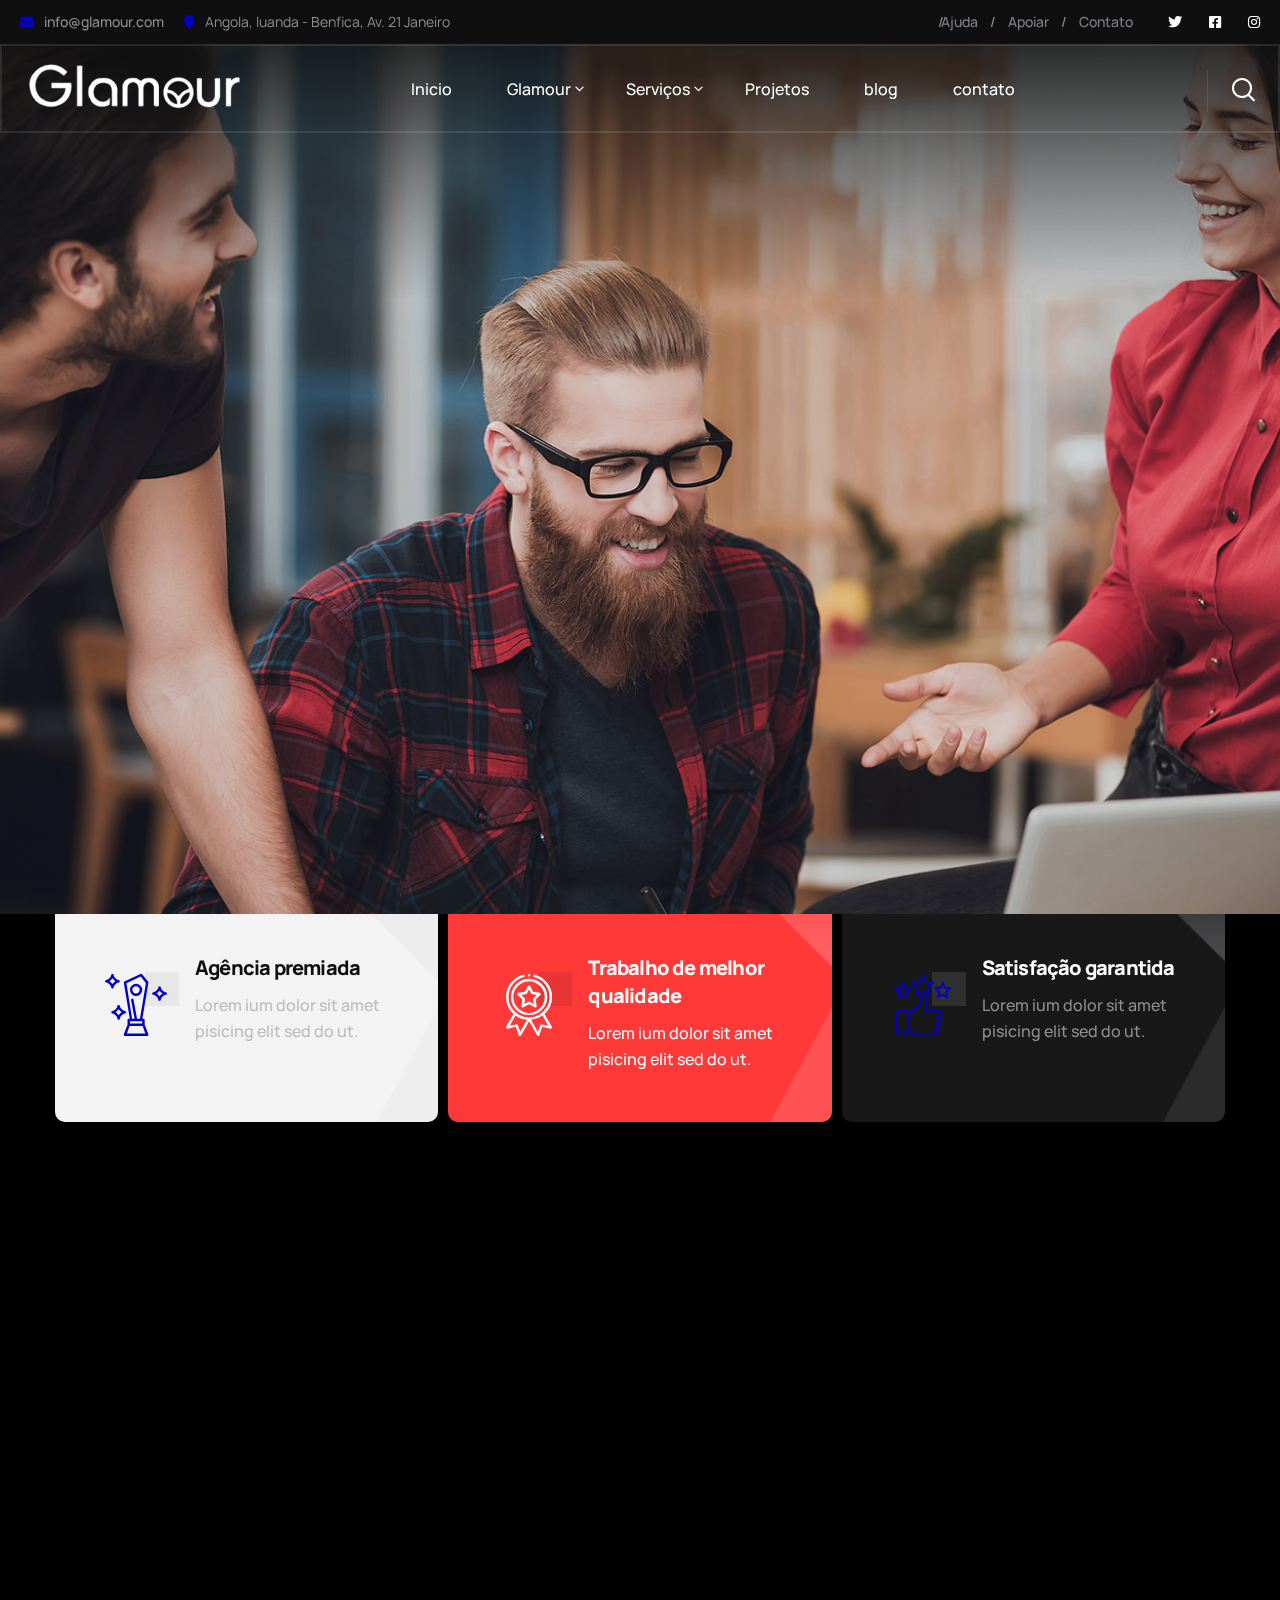
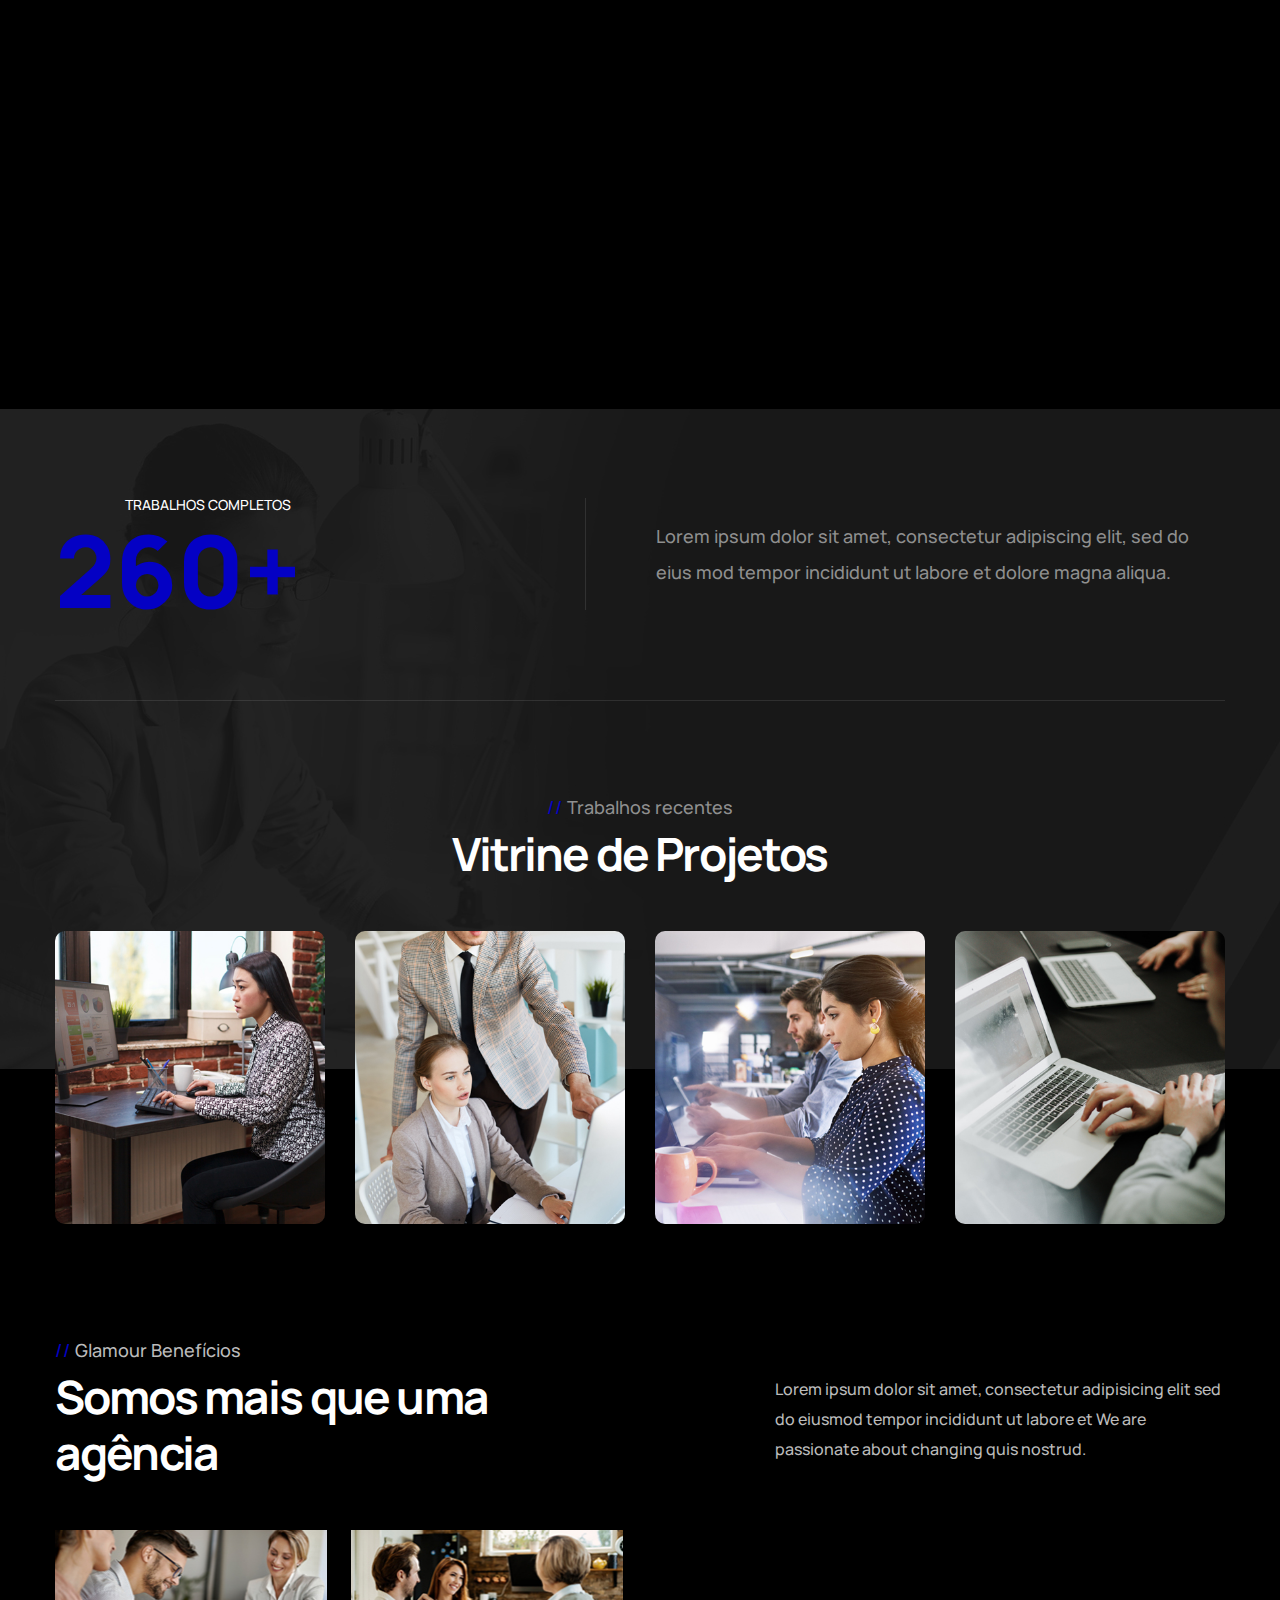
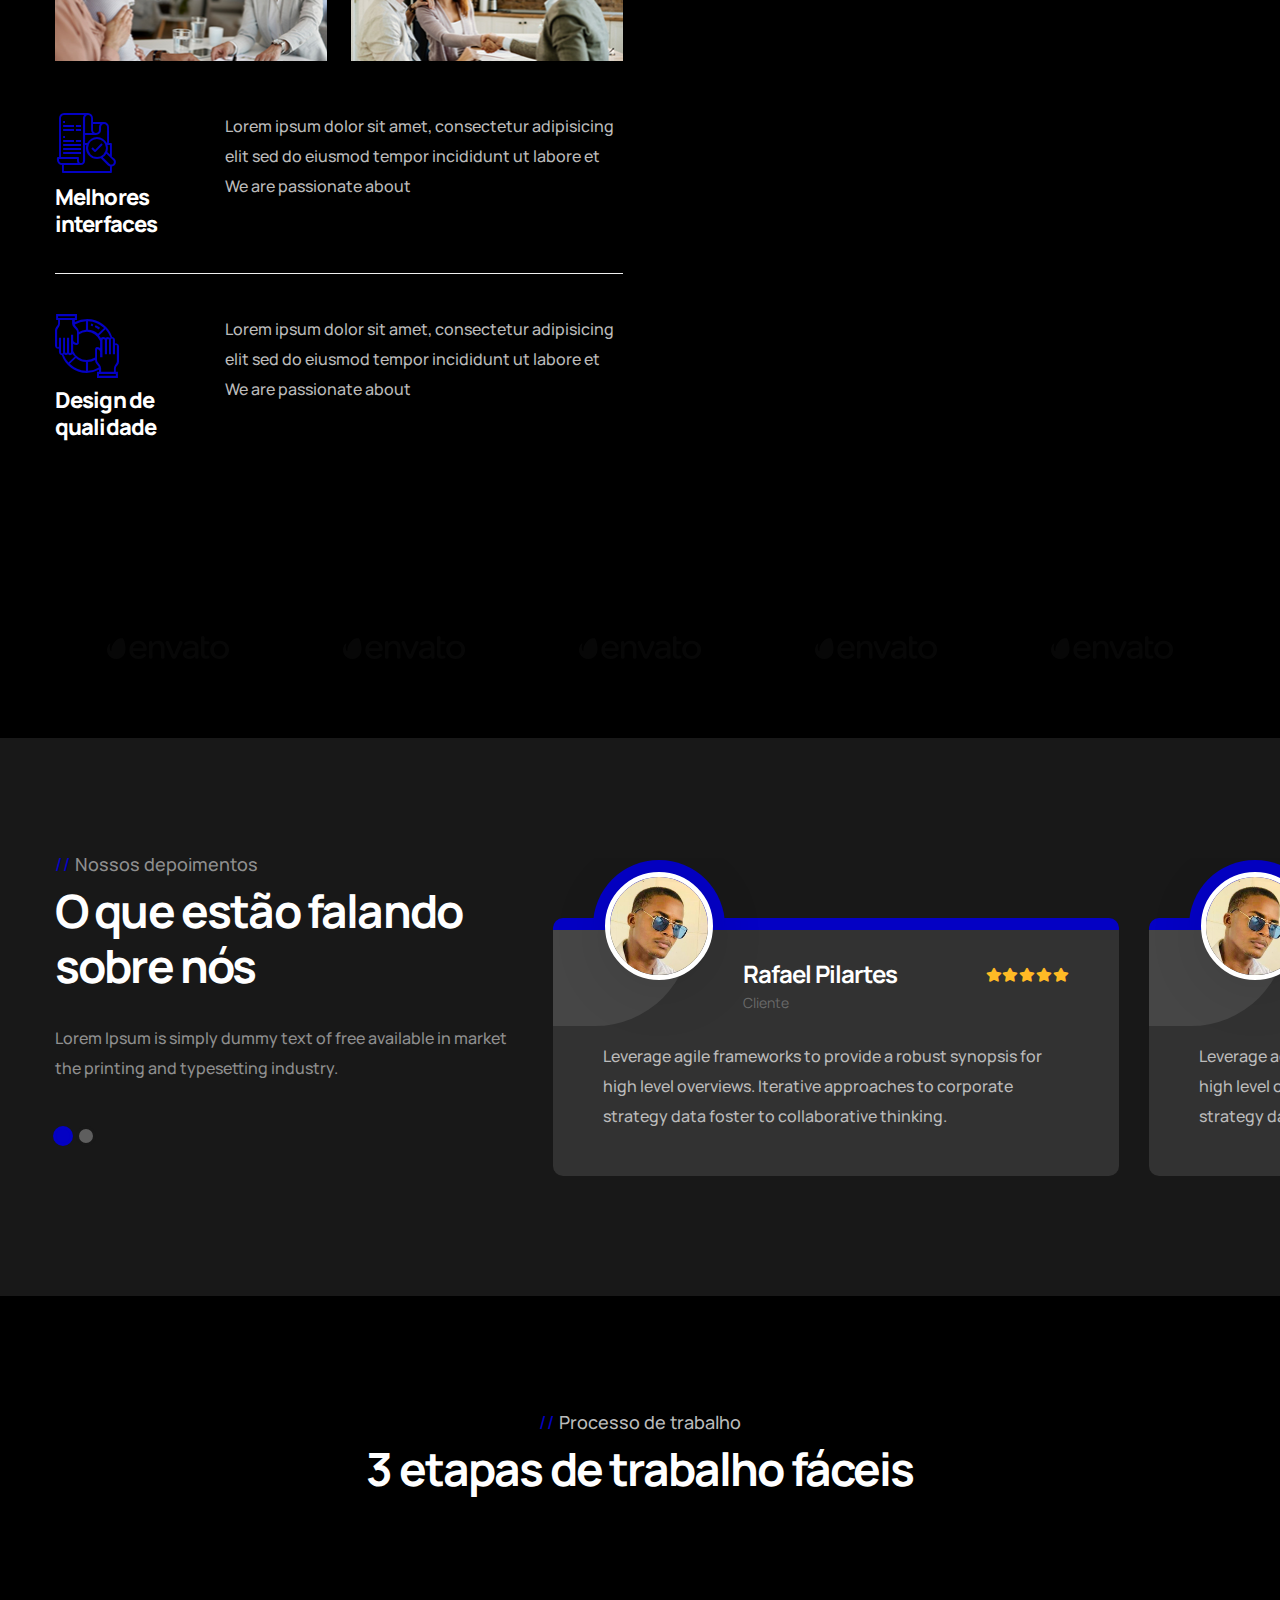
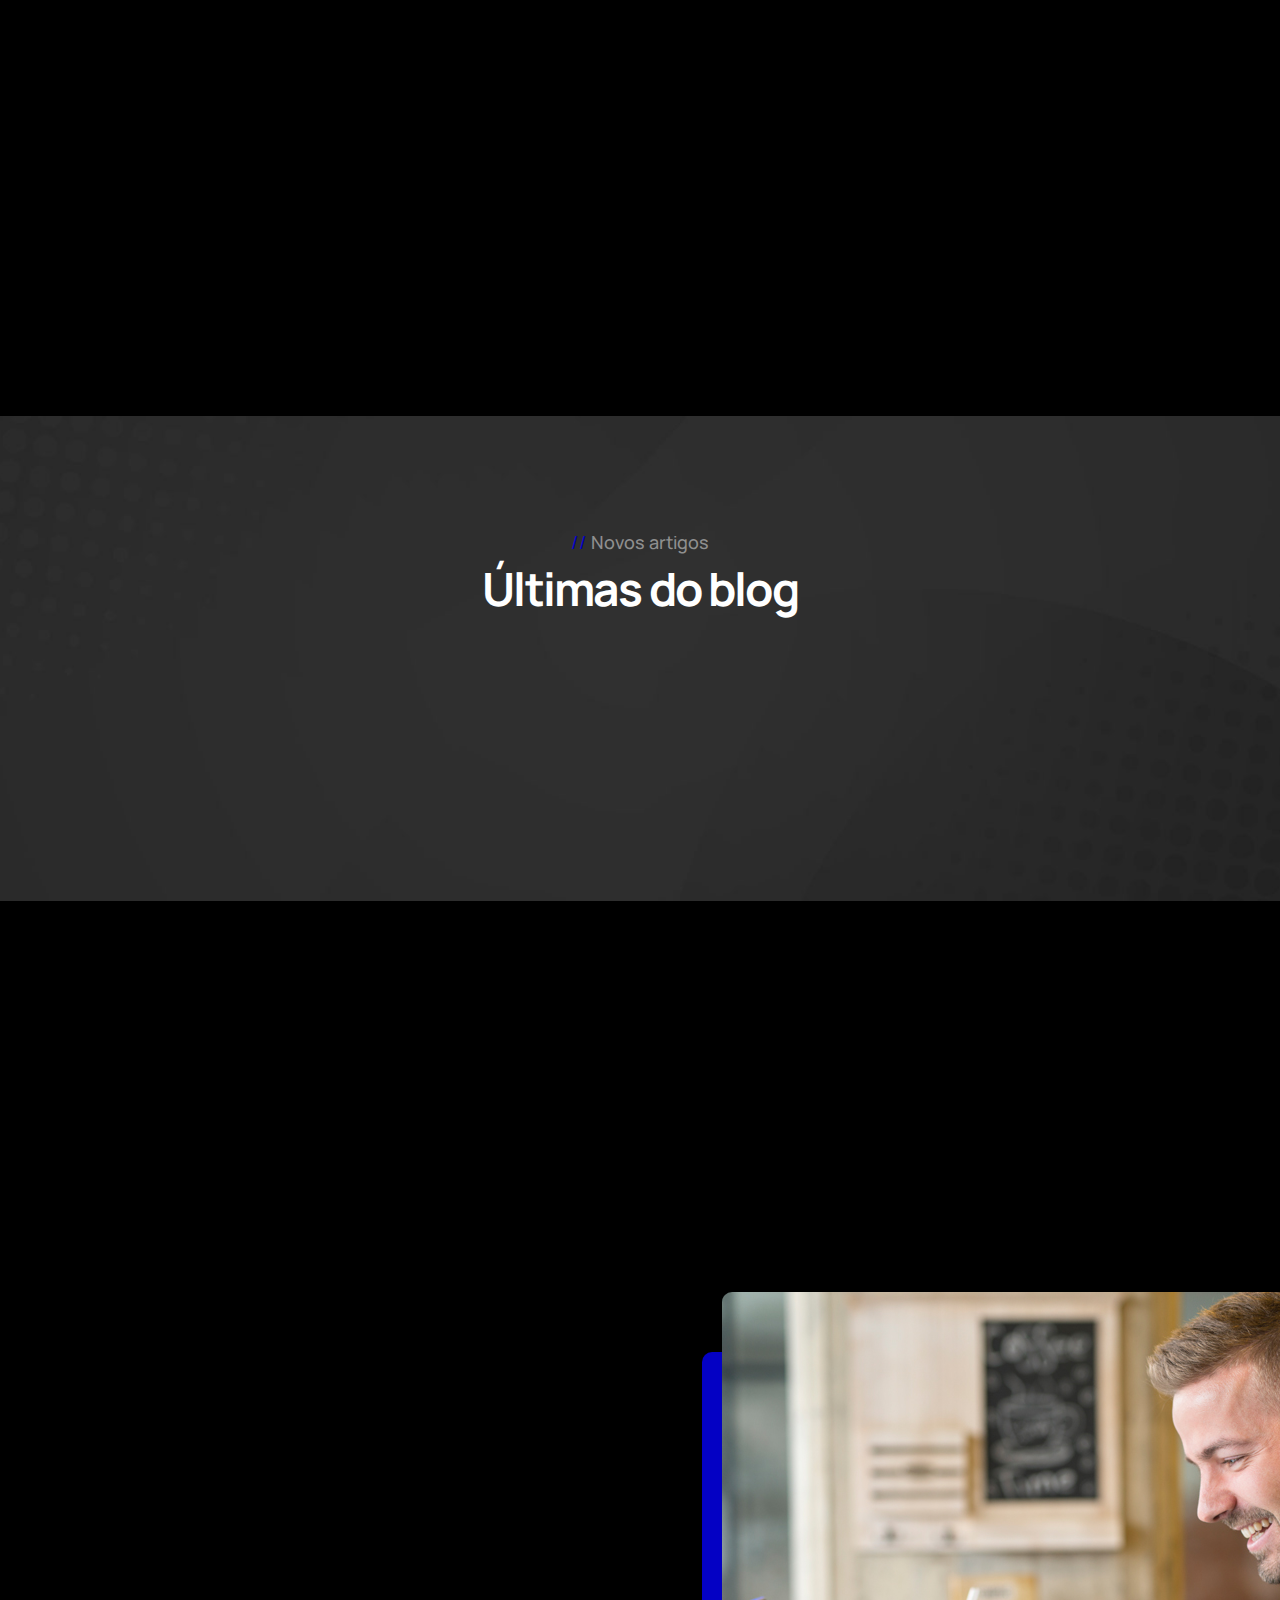
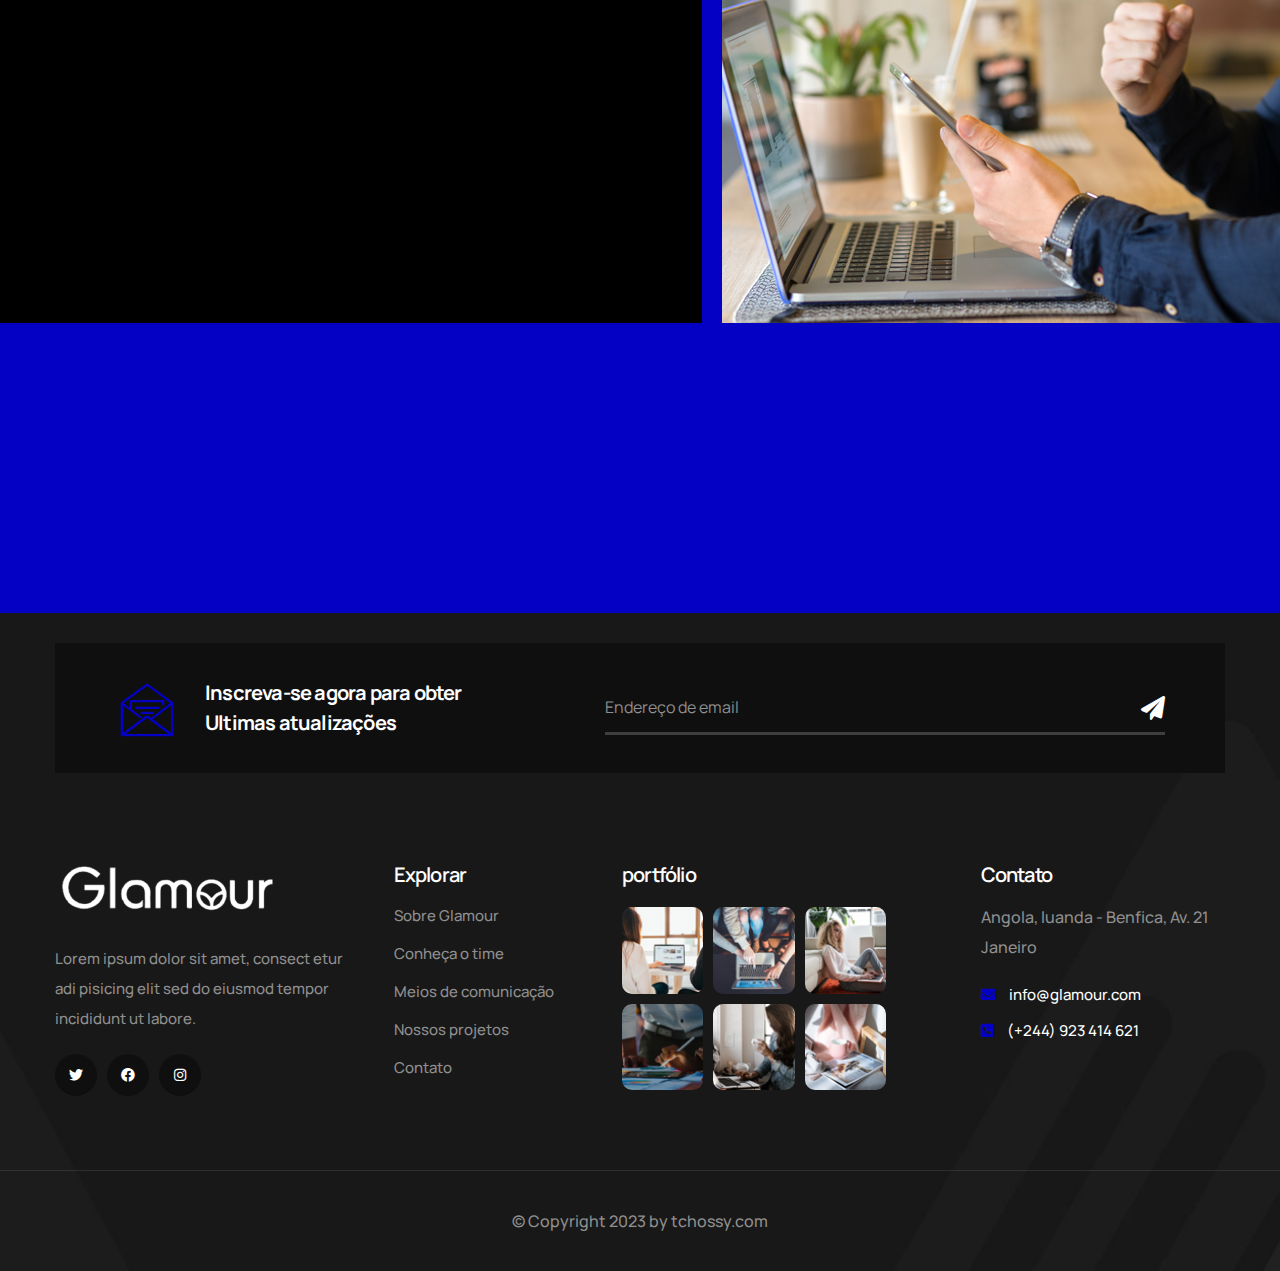
==== commit df6857c1: "2-Verson 2" ====
--- a/index.html
+++ b/index.html
@@ -249,7 +249,7 @@
               <!--Logo-->
               <div class="logo">
                 <a href="index.html" title=""
-                  ><img src="images/logo-2.png" alt="" title=""
+                  ><img src="images/logo.png" alt="" title=""
                 /></a>
               </div>
 
@@ -349,7 +349,7 @@
               <li data-index="rs-2" data-transition="zoomout">
                 <!-- MAIN IMAGE -->
                 <img
-                  src="images/main-slider/2.jpg"
+                  src="images/main-slider/video-header.gif"
                   alt=""
                   class="rev-slidebg"
                 />
@@ -400,6 +400,61 @@
                   >
                 </div>
               </li>
+              <!-- Slide 3 -->
+              <li data-index="rs-3" data-transition="zoomout">
+                <!-- MAIN IMAGE -->
+                <img
+                  src="images/main-slider/2.jpg"
+                  alt=""
+                  class="rev-slidebg"
+                />
+
+                <div
+                  class="tp-caption"
+                  data-paddingbottom="[15,15,15,15]"
+                  data-paddingleft="[15,15,15,15]"
+                  data-paddingright="[15,15,15,15]"
+                  data-paddingtop="[0,0,0,0]"
+                  data-responsive_offset="on"
+                  data-type="text"
+                  data-height="none"
+                  data-width="['750','750','750','650']"
+                  data-whitespace="normal"
+                  data-hoffset="['0','0','0','0']"
+                  data-voffset="['20','20','0','0']"
+                  data-x="['left','left','left','left']"
+                  data-y="['middle','middle','middle','middle']"
+                  data-textalign="['top','top','top','top']"
+                  data-frames='[{"delay":1000,"speed":1500,"frame":"0","from":"y:[-100%];z:0;rX:0deg;rY:0;rZ:0;sX:1;sY:1;skX:0;skY:0;","mask":"x:0px;y:0px;s:inherit;e:inherit;","to":"o:1;","ease":"Power3.easeInOut"},{"delay":"wait","speed":300,"frame":"999","to":"auto:auto;","ease":"Power3.easeInOut"}]'
+                >
+                  <h1>Agência de design</h1>
+                </div>
+
+                <div
+                  class="tp-caption"
+                  data-paddingbottom="[0,0,0,0]"
+                  data-paddingleft="[15,15,15,15]"
+                  data-paddingright="[15,15,15,15]"
+                  data-paddingtop="[0,0,0,0]"
+                  data-responsive_offset="on"
+                  data-type="text"
+                  data-height="none"
+                  data-width="['700','750','700','450']"
+                  data-whitespace="normal"
+                  data-hoffset="['0','0','0','0']"
+                  data-voffset="['215','215','215','215']"
+                  data-x="['left','left','left','left']"
+                  data-y="['middle','middle','middle','middle']"
+                  data-textalign="['top','top','top','top']"
+                  data-frames='[{"delay":1000,"speed":1500,"frame":"0","from":"y:[-100%];z:0;rX:0deg;rY:0;rZ:0;sX:1;sY:1;skX:0;skY:0;","mask":"x:0px;y:0px;s:inherit;e:inherit;","to":"o:1;","ease":"Power3.easeInOut"},{"delay":"wait","speed":300,"frame":"999","to":"auto:auto;","ease":"Power3.easeInOut"}]'
+                >
+                  <a
+                    href="page-about.html"
+                    class="theme-btn btn-style-one bg-theme-color2"
+                    ><span class="btn-title">Explorar agora</span></a
+                  >
+                </div>
+              </li>
             </ul>
           </div>
         </div>
@@ -530,94 +585,6 @@
         </div>
       </section>
       <!--Emd About Section Two -->
-
-      <!-- Fun Fact Section -->
-      <section
-        class="fun-fact-section pt-0"
-        style="background-image: url(./images/background/1.png)"
-      >
-        <div class="auto-container">
-          <div class="upper-box">
-            <span class="title">Clientes felizes</span>
-            <div class="number-outer">
-              <div
-                class="numbers"
-                style="background-image: url(./images/resource/image-1.jpg)"
-              >
-                86900+
-              </div>
-            </div>
-          </div>
-
-          <div class="fact-counter">
-            <div class="row">
-              <!-- Counter block-->
-              <div
-                class="counter-block col-lg-3 col-md-6 col-sm-12 wow fadeInUp"
-              >
-                <div class="inner">
-                  <i class="icon flaticon-campaign"></i>
-                  <div class="count-box">
-                    <span class="count-text" data-speed="3000" data-stop="960"
-                      >0</span
-                    >
-                  </div>
-                  <h6 class="counter-title">Projetos concluídos</h6>
-                </div>
-              </div>
-
-              <!--Counter block-->
-              <div
-                class="counter-block col-lg-3 col-md-6 col-sm-12 wow fadeInUp"
-                data-wow-delay="300ms"
-              >
-                <div class="inner">
-                  <i class="icon flaticon-reputation"></i>
-                  <div class="count-box">
-                    <span class="count-text" data-speed="3000" data-stop="32"
-                      >0</span
-                    >
-                  </div>
-                  <h6 class="counter-title">clientes ativos</h6>
-                </div>
-              </div>
-
-              <!--Counter block-->
-              <div
-                class="counter-block col-lg-3 col-md-6 col-sm-12 wow fadeInUp"
-                data-wow-delay="600ms"
-              >
-                <div class="inner">
-                  <i class="icon flaticon-coffee"></i>
-                  <div class="count-box">
-                    <span class="count-text" data-speed="3000" data-stop="89"
-                      >0</span
-                    >
-                  </div>
-                  <h6 class="counter-title">Copos de café</h6>
-                </div>
-              </div>
-
-              <!--Counter block-->
-              <div
-                class="counter-block col-lg-3 col-md-6 col-sm-12 wow fadeInUp"
-                data-wow-delay="900ms"
-              >
-                <div class="inner">
-                  <i class="icon flaticon-social-campaign"></i>
-                  <div class="count-box">
-                    <span class="count-text" data-speed="3000" data-stop="763"
-                      >0</span
-                    >
-                  </div>
-                  <h6 class="counter-title">Clientes satisfeitos</h6>
-                </div>
-              </div>
-            </div>
-          </div>
-        </div>
-      </section>
-      <!-- End Fun Fact Section -->
 
       <!-- Projects section two-->
       <section class="projects-section-two p-0">
--- a/css/style.css
+++ b/css/style.css
@@ -17,7 +17,7 @@
 @import url('tm-utility-classes.css');
 :root {
   --theme-color1: #0f0f0f;
-  --theme-color2: #020086;
+  --theme-color2: #0401c4;
   --theme-color2-dark: #000e3b;
   --theme-color3: #f3f3f3;
   --bg-theme-color1: var(--theme-color1);
@@ -32,8 +32,8 @@
   --text-color-bg-theme-color2: #fff;
   --text-color-bg-theme-color3: #fff;
   --text-color-bg-theme-color4: #fff;
-  --text-color: #6a6a6a;
-  --headings-color: var(--theme-color1);
+  --text-color: #bbbbbb;
+  --headings-color: var(--text-color-bg-theme-color1);
   --link-color: var(--theme-color1);
   --link-hover-color: var(--theme-color1);
   --text-font: 'Manrope', sans-serif;
@@ -690,7 +690,8 @@
   min-width: 300px;
   overflow: hidden;
   z-index: 99;
-  background-color: #ffffff;
+  background-color: var(--theme-color1);
+  background: black url(../images/background/fundo.jpg);
 }
 
 .large-container {
@@ -2546,7 +2547,7 @@
   width: 100%;
   padding: 0px 0px;
   z-index: 99999;
-  background: #ffffff;
+  background: #464646;
   -webkit-box-shadow: 0 0 20px rgba(0, 0, 0, 0.05);
   box-shadow: 0 0 20px rgba(0, 0, 0, 0.05);
 }
@@ -2587,7 +2588,7 @@
 }
 
 .sticky-header .main-menu .navigation > li > a {
-  color: #707070;
+  color: #ececec;
 }
 
 .sticky-header .main-menu .navigation > li.current > a,
@@ -4509,7 +4510,7 @@
   -webkit-transition: all 300ms ease;
   transition: all 300ms ease;
   border-radius: 0 10px 10px 0;
-  background-color: #ffffff;
+  background-color: #464646;
   z-index: 1;
   opacity: 0;
   visibility: hidden;
@@ -4787,7 +4788,7 @@
 }
 .testimonial-block .inner-box {
   position: relative;
-  background-color: #fff;
+  background-color: #323232;
   border-top: 12px solid var(--border-theme-color2);
   padding: 30px 50px 45px;
   margin-bottom: 30px;
@@ -4799,7 +4800,7 @@
   top: 0;
   width: 138px;
   height: 96px;
-  background-color: #f3f3f3;
+  background-color: #464646;
   border-radius: 0 0 500px 0;
   content: '';
 }
@@ -5827,7 +5828,7 @@
   top: 0;
   height: 100%;
   width: 100%;
-  background-color: #ffffff;
+  background-color: #303030;
   opacity: 0.9;
   content: '';
 }
@@ -7849,7 +7850,8 @@
   position: relative;
   padding: 120px 0 90px;
   overflow: hidden;
-  background-color: #fff;
+  background-color: #ffffff;
+  background: black url(../images/background/fundo.jpg);
 }
 .news-section .bg {
   max-height: 485px;
@@ -7912,7 +7914,7 @@
   margin-top: -65px;
   margin-left: 30px;
   padding: 30px 40px 35px;
-  background-color: #fff;
+  background-color: #323232;
   border-radius: 10px 0 10px 10px;
   -webkit-transition: all 300ms ease;
   transition: all 300ms ease;
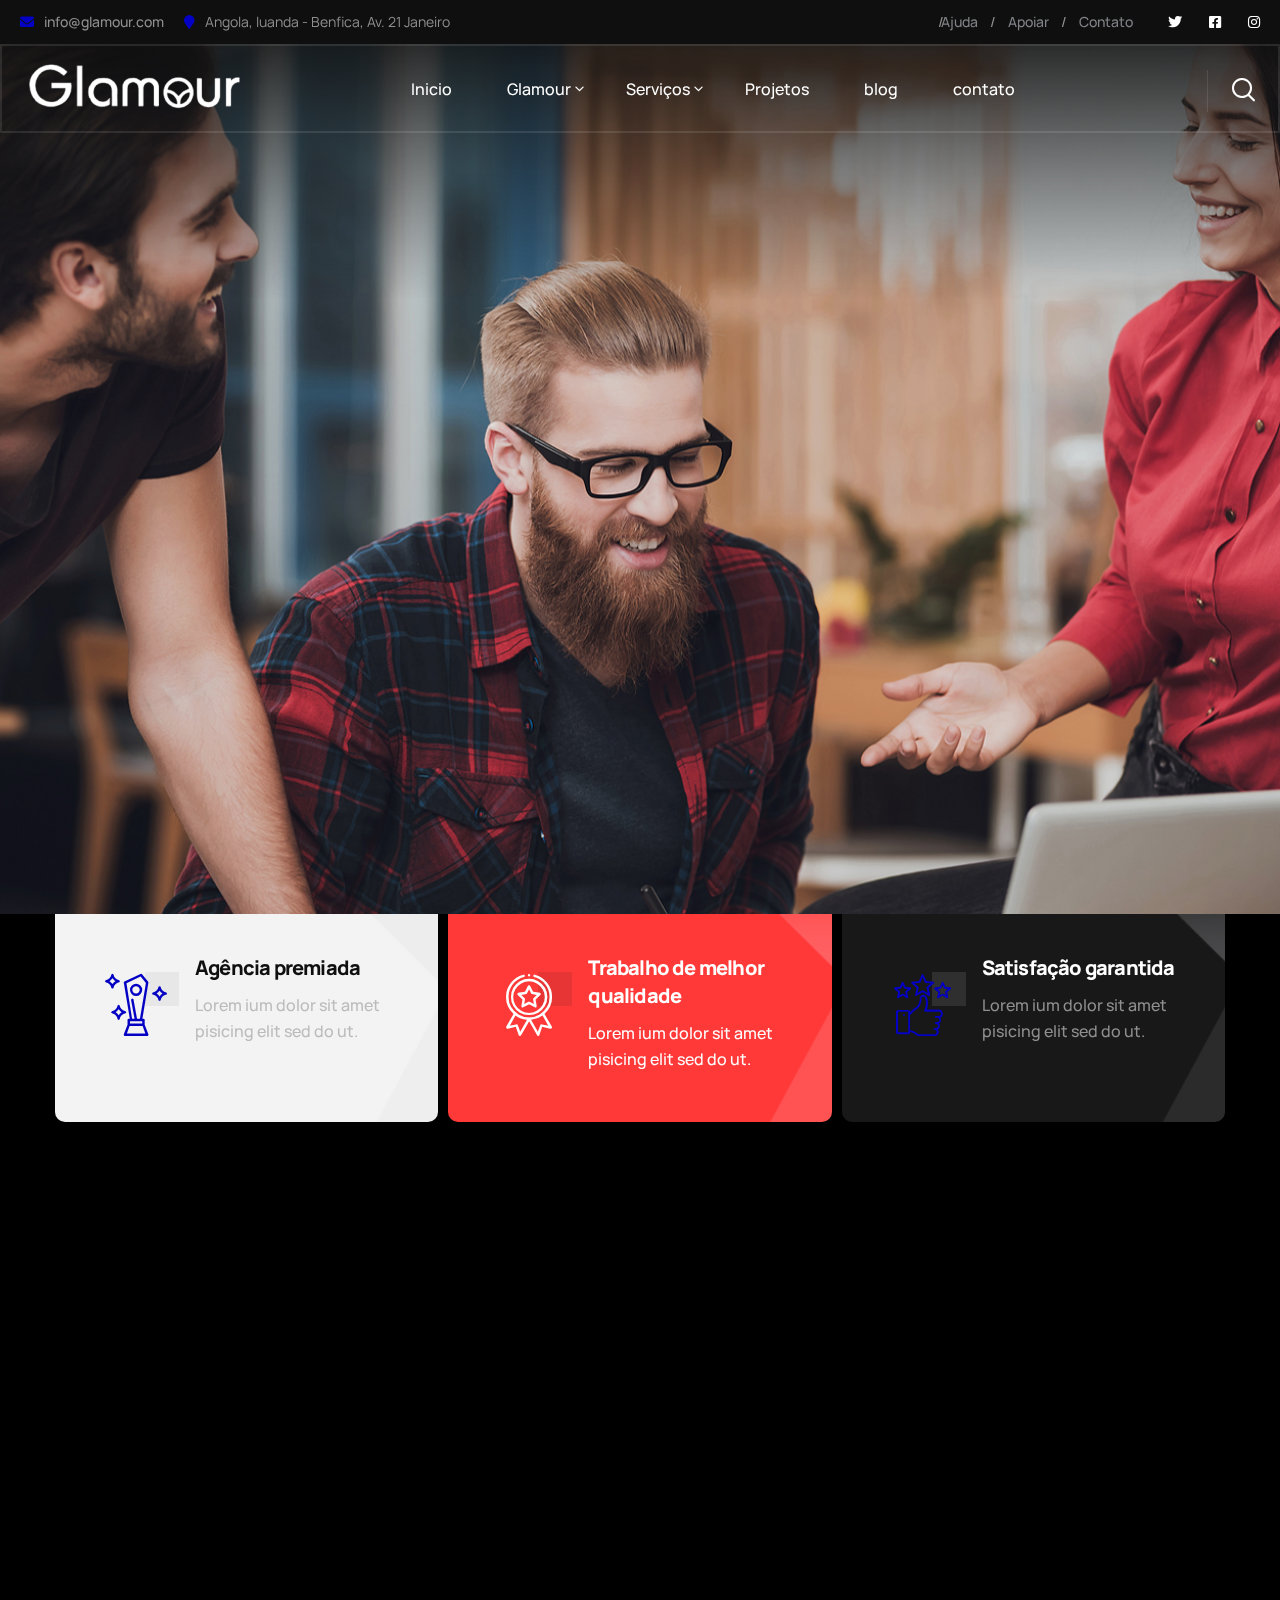
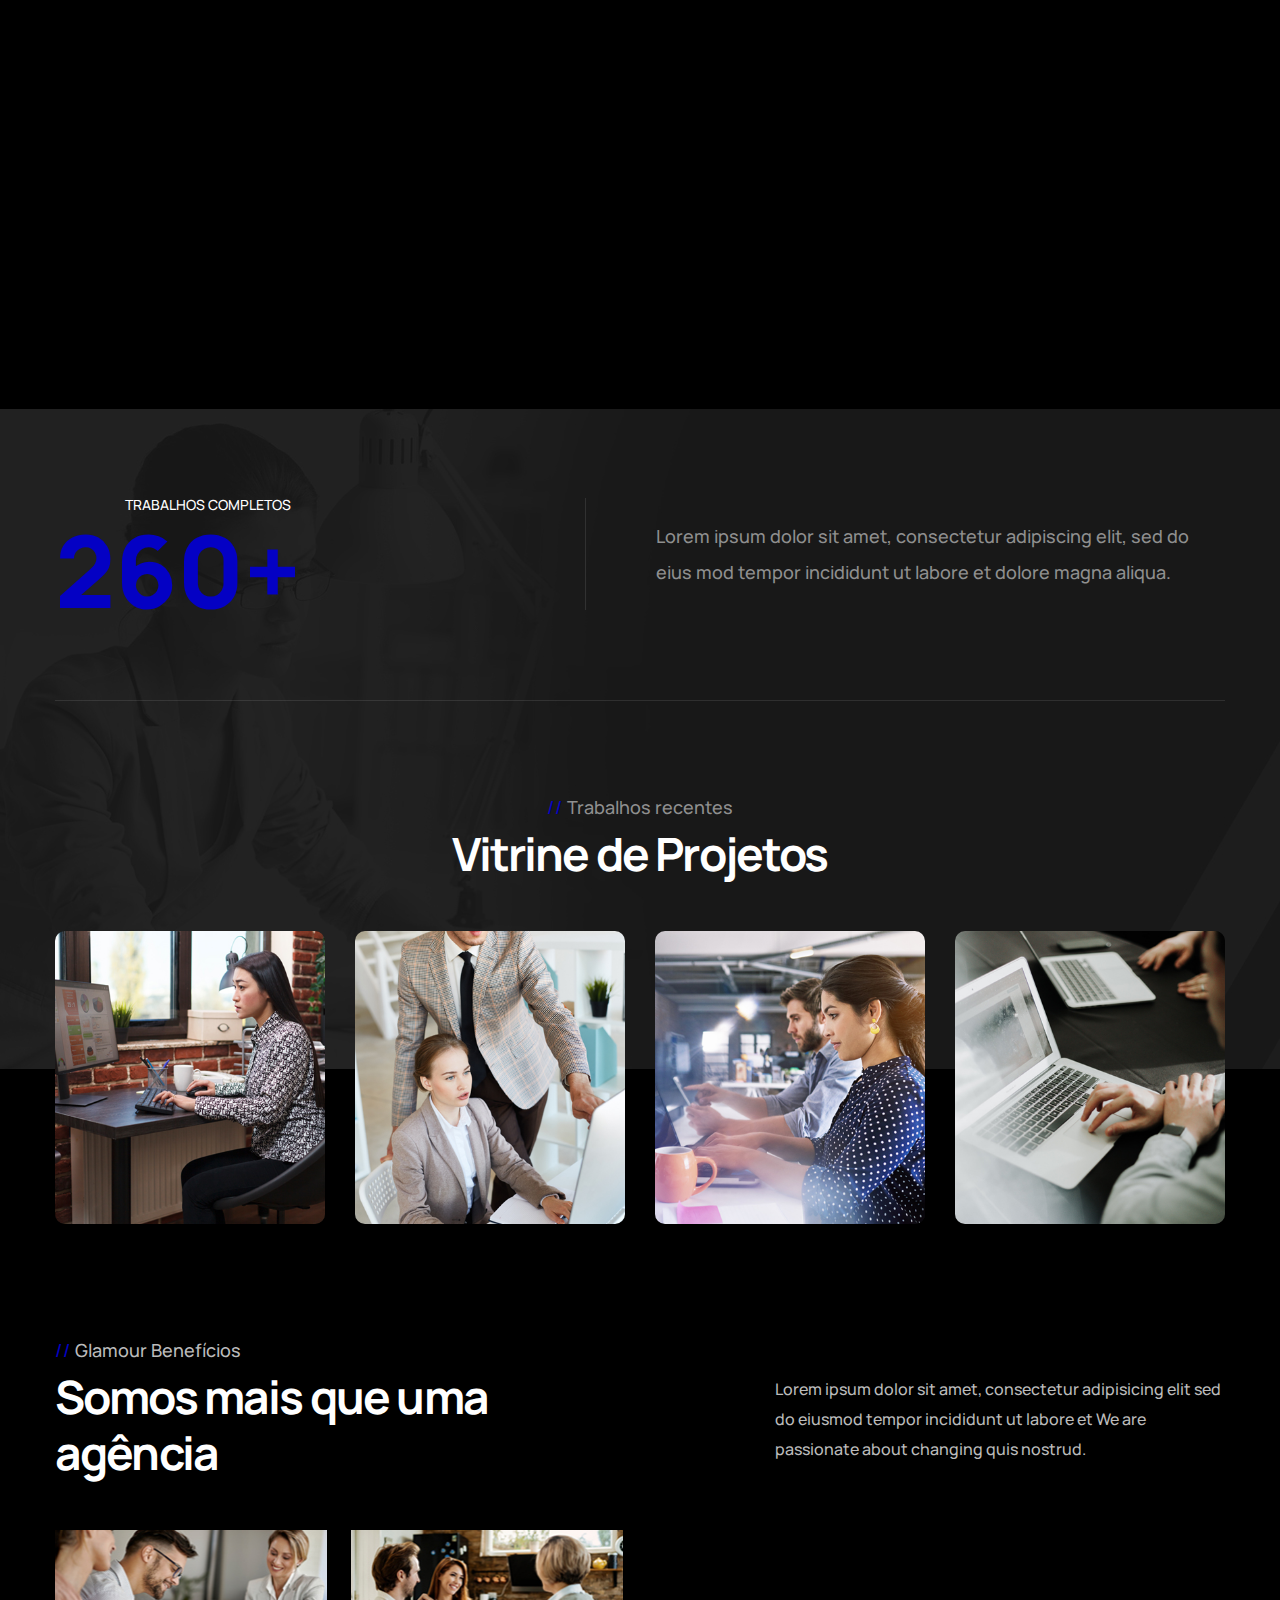
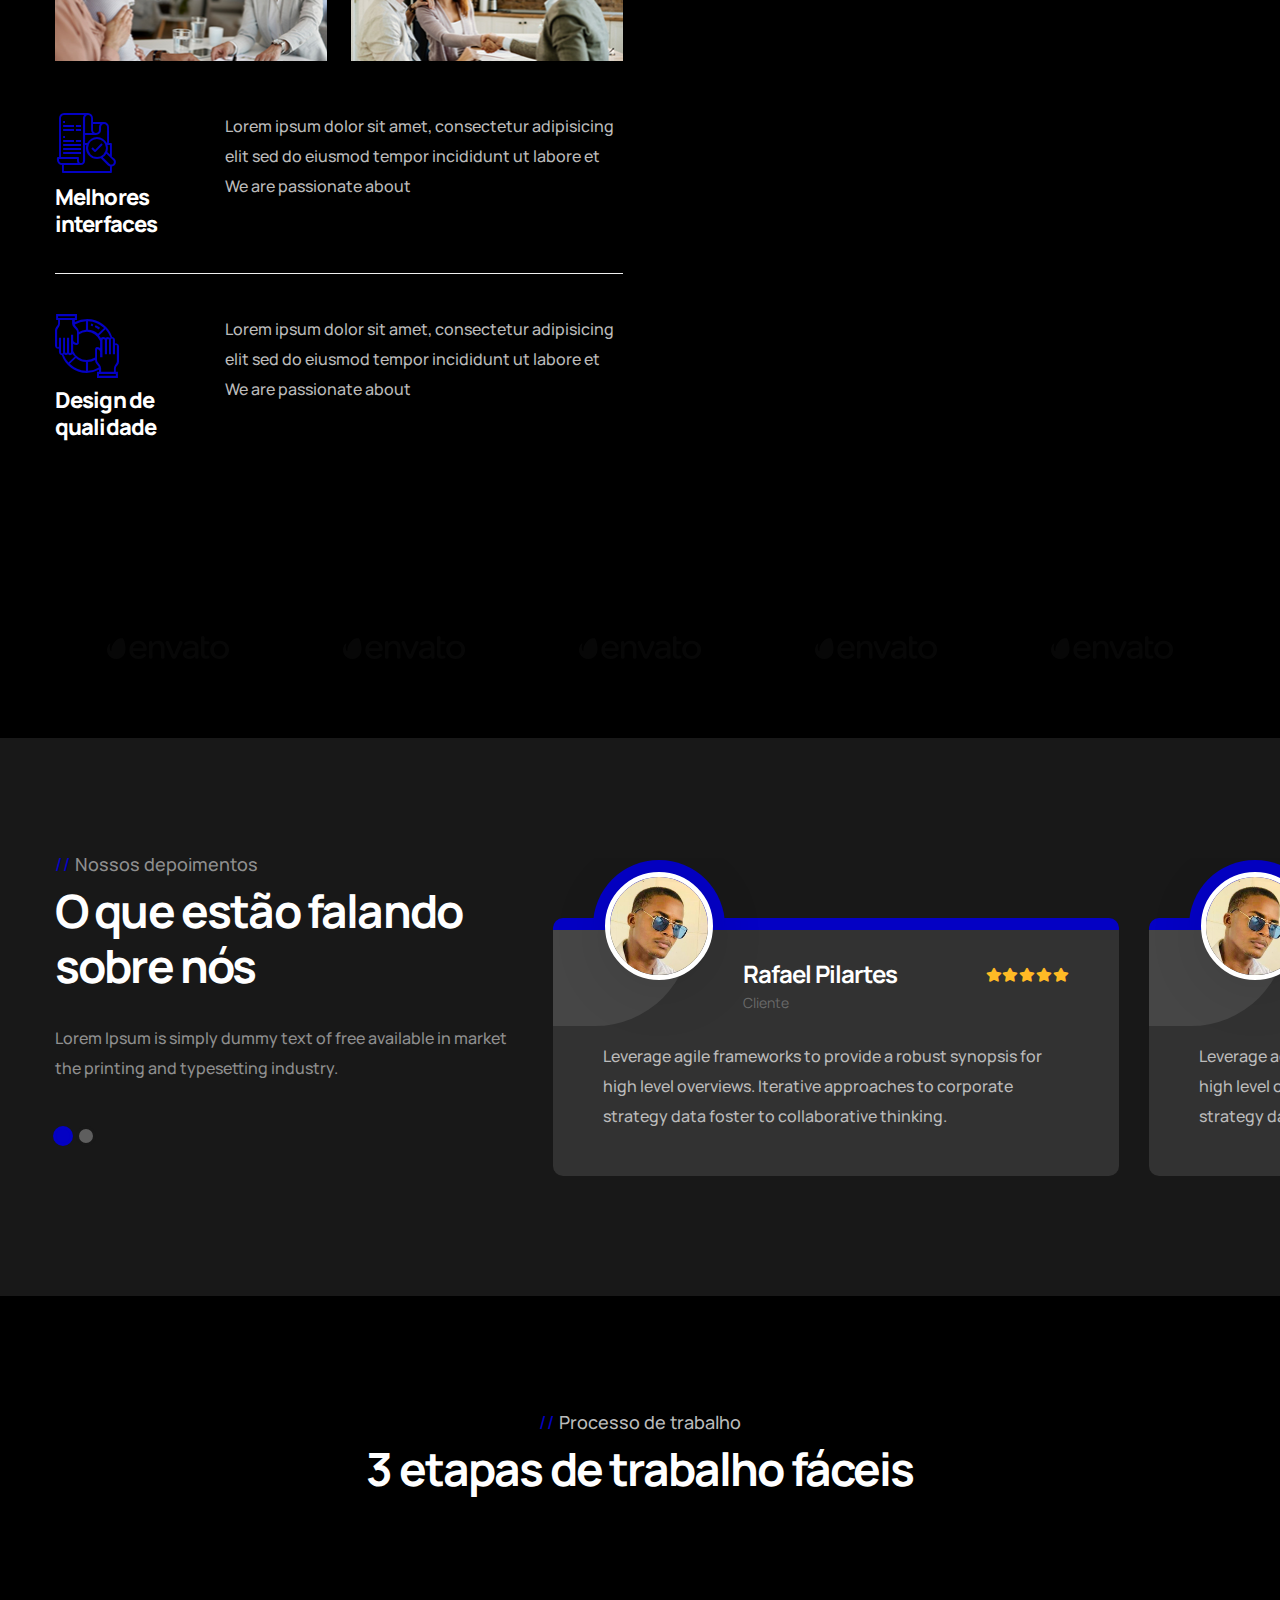
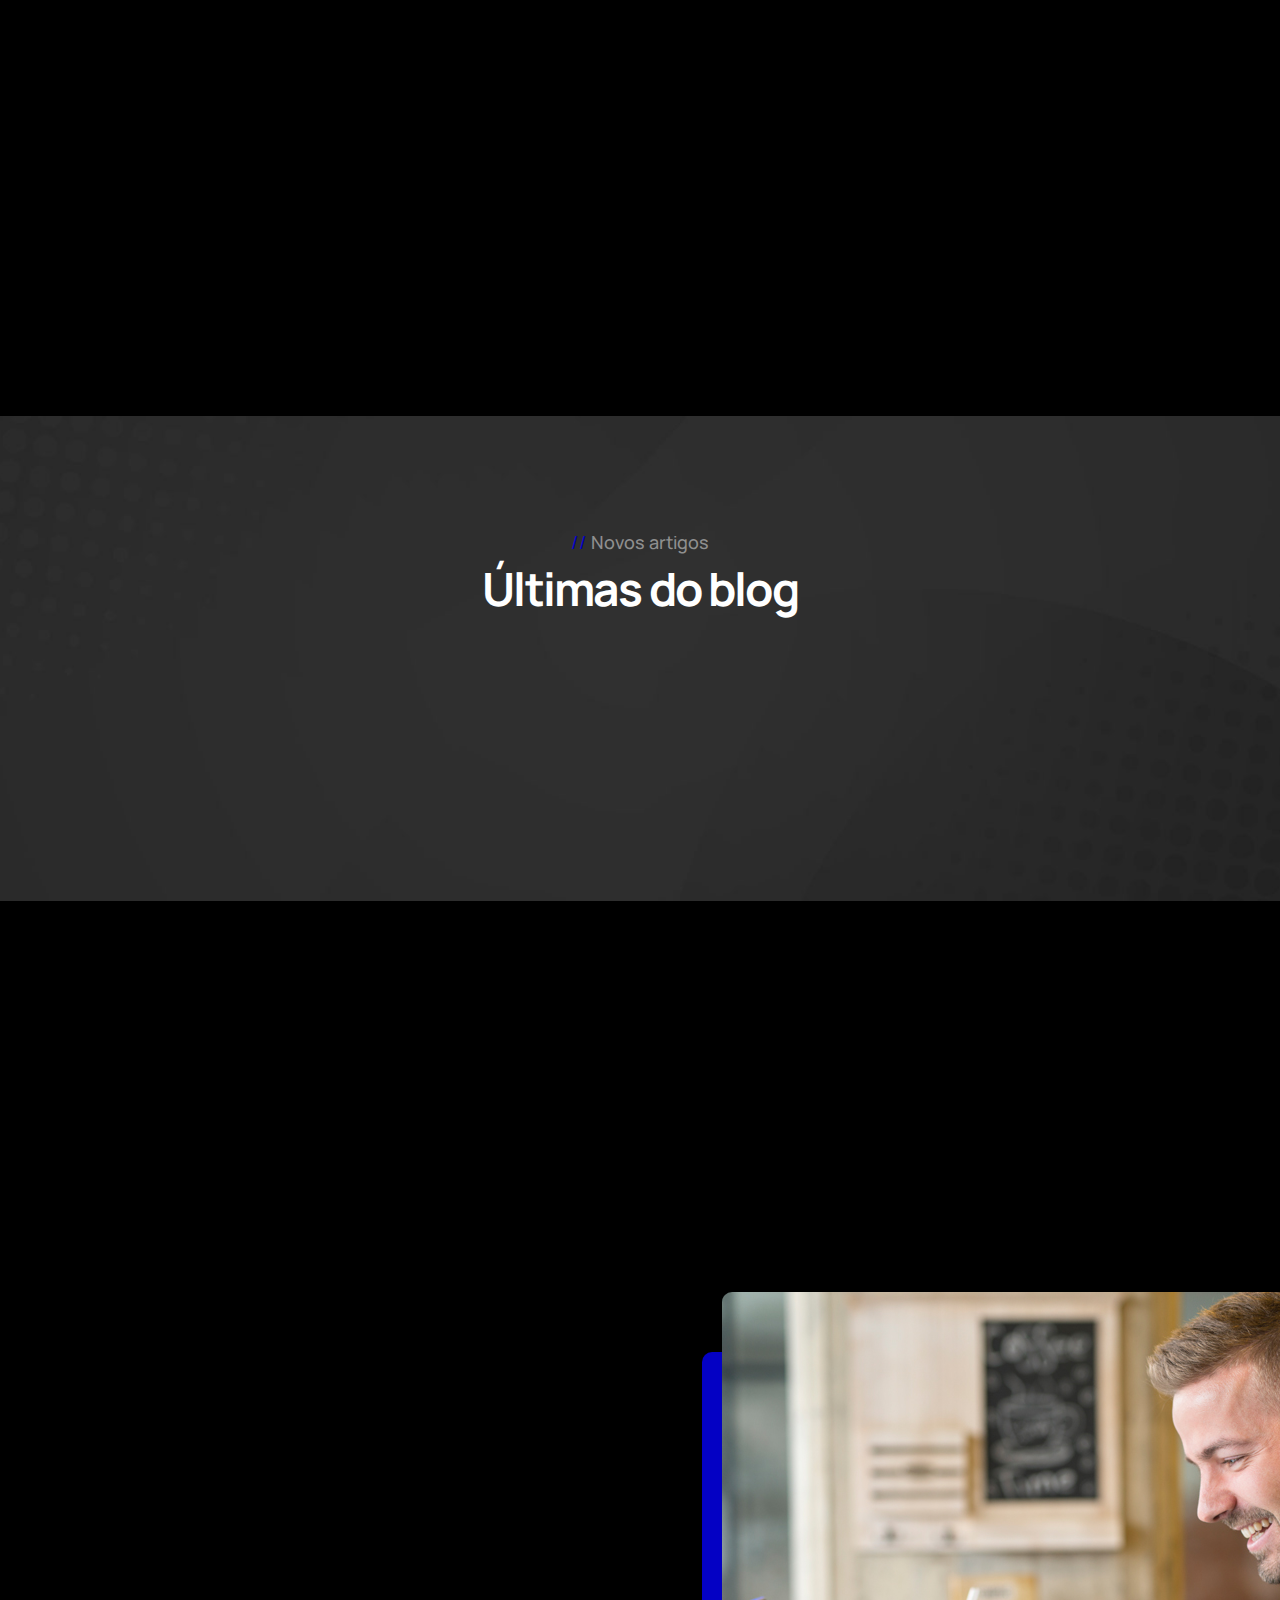
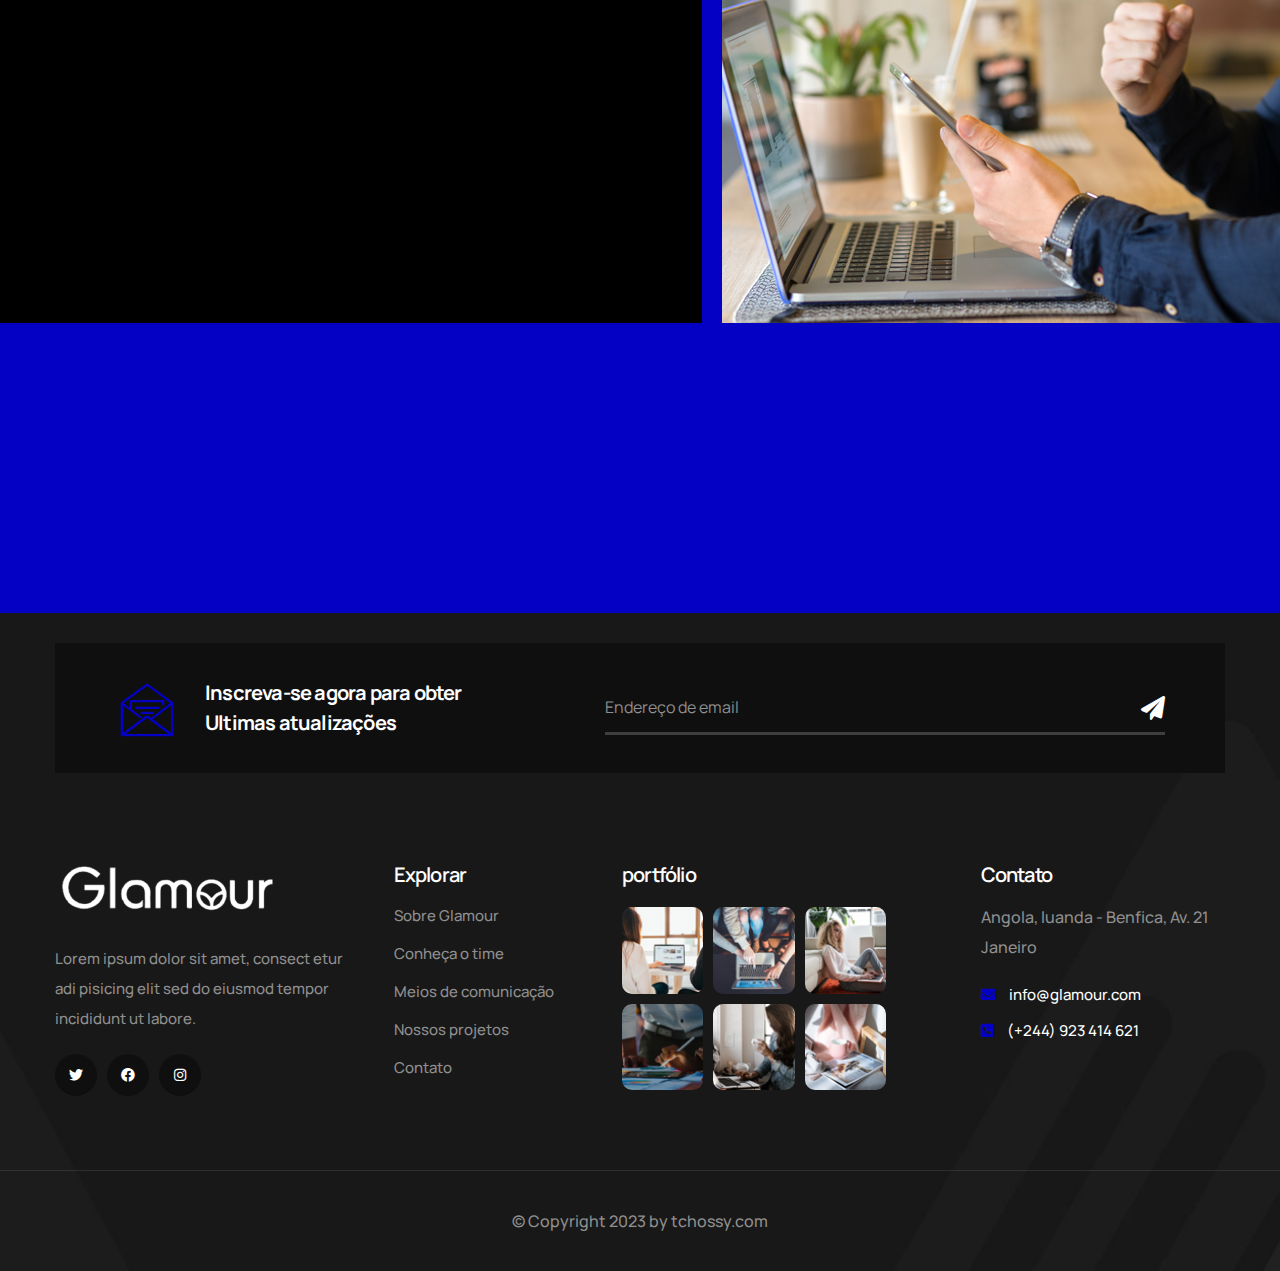
==== commit 65279c5b: "Remove Preloader" ====
--- a/index.html
+++ b/index.html
@@ -44,7 +44,7 @@
   <body>
     <div class="page-wrapper">
       <!-- Preloader -->
-      <div class="preloader"></div>
+      <!-- <div class="preloader"></div> -->
 
       <!-- Main Header-->
       <header class="main-header header-style-one">
